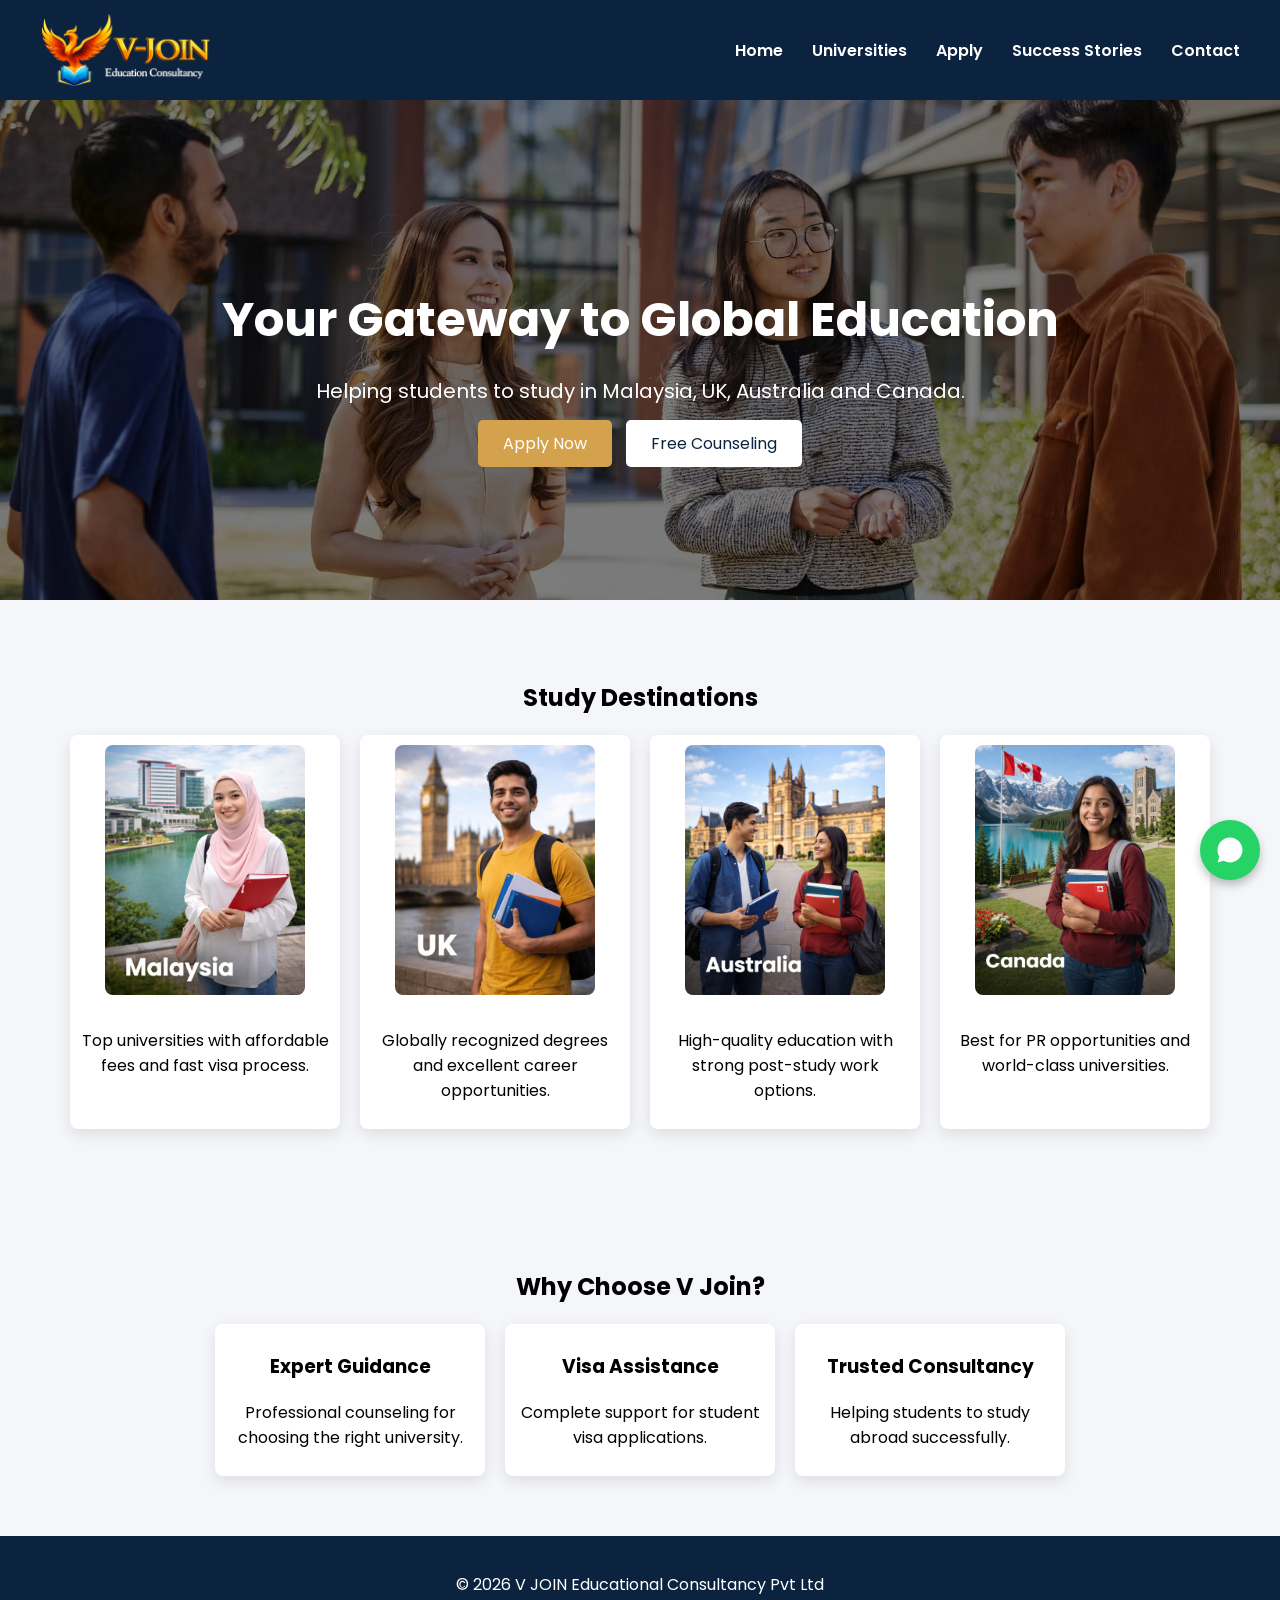
==== index.html @ 5fdd85de "Replace WhatsApp emoji with SVG icon, redesign success stories, add feedback form - Swap emoji Whats" ====
<!DOCTYPE html>
<html lang="en">

<head>

<meta charset="UTF-8">
<meta name="viewport" content="width=device-width, initial-scale=1">

<title>V JOIN Educational Consultancy | Study Abroad Kerala</title>

<meta name="description" content="V JOIN Educational Consultancy helps students study abroad in Malaysia, UK, Australia and Canada.">

<meta name="keywords" content="study abroad kerala, malaysia student visa, UK study consultancy">

<meta property="og:title" content="V JOIN Educational Consultancy | Study Abroad Kerala">
<meta property="og:description" content="V JOIN Educational Consultancy helps students study abroad in Malaysia, UK, Australia and Canada.">
<meta property="og:type" content="website">
<meta property="og:image" content="images/logo.png">

<link rel="stylesheet" href="style.css">
<link rel="icon" href="images/favicon.png" sizes="32x32">
<link rel="icon" href="images/favicon.png" sizes="16x16">
<link rel="apple-touch-icon" href="images/favicon.png">
<link href="https://fonts.googleapis.com/css2?family=Poppins:wght@300;500;700&display=swap" rel="stylesheet">
</head>

<body>

<header>

<!-- Logo Section -->
<nav class="navbar">

<div class="nav-container">

<img src="images/logo.png" class="logo" alt="V JOIN Educational Consultancy logo">

<div class="nav-links">
<a href="index.html">Home</a>
<a href="universities.html">Universities</a>
<a href="apply.html">Apply</a>
<a href="success.html">Success Stories</a>
<a href="contact.html">Contact</a>

</div>

</div>

</nav>
</header>
<section class="hero">

<div class="hero-content">

<h2>Your Gateway to Global Education</h2>

<p>Helping students to study in Malaysia, UK, Australia and Canada.</p>

<a class="hero-btn" href="apply.html">Apply Now</a>

<a class="hero-btn2" href="contact.html">Free Counseling</a>

</div>

</section>
<section class="section">

<h2>Study Destinations</h2>

<div class="cards">

<a class="card" href="universities.html">
<img src="images/malaysia.png" class="country-img" alt="Malaysia">

<p>Top universities with affordable fees and fast visa process.</p>
</a>

<a class="card" href="universities.html">
<img src="images/uk.png" class="country-img" alt="United Kingdom">

<p>Globally recognized degrees and excellent career opportunities.</p>
</a>

<a class="card" href="universities.html">
<img src="images/australia.png" class="country-img" alt="Australia">

<p>High-quality education with strong post-study work options.</p>
</a>

<a class="card" href="universities.html">
<img src="images/canada.png" class="country-img" alt="Canada">

<p>Best for PR opportunities and world-class universities.</p>
</a>

</div>

</section>
<section class="section">

<h2>Why Choose V Join?</h2>

<div class="cards">

<div class="card">
<h3>Expert Guidance</h3>
<p>Professional counseling for choosing the right university.</p>
</div>

<div class="card">
<h3>Visa Assistance</h3>
<p>Complete support for student visa applications.</p>
</div>

<div class="card">
<h3>Trusted Consultancy</h3>
<p>Helping students to study abroad successfully.</p>
</div>

</div>

</section>
<a class="whatsapp"
href="https://wa.me/917994685101?text=Hello%20I%20would%20like%20to%20study%20abroad"
target="_blank" rel="noopener" aria-label="Chat with us on WhatsApp">
<svg viewBox="0 0 24 24" aria-hidden="true"><path d="M12.031 6.172c-3.181 0-5.767 2.586-5.768 5.766-.001 1.298.38 2.27 1.019 3.287l-.582 2.128 2.182-.573c.978.58 1.911.928 3.145.929 3.178 0 5.767-2.587 5.768-5.766.001-3.187-2.575-5.77-5.764-5.771zm3.392 8.244c-.144.405-.837.774-1.17.824-.299.045-.677.063-1.092-.069-.252-.08-.575-.187-.988-.365-1.739-.751-2.874-2.502-2.961-2.617-.087-.116-.708-.94-.708-1.793s.448-1.273.607-1.446c.159-.173.346-.217.462-.217l.332.006c.106.005.249-.04.39.298.144.347.491 1.2.534 1.287.043.087.072.188.014.304-.058.116-.087.188-.173.289l-.26.304c-.087.086-.177.18-.076.354.101.174.449.741.964 1.201.663.591 1.221.774 1.394.86s.274.072.376-.043c.101-.116.433-.506.549-.68.116-.173.231-.145.39-.087s1.011.477 1.184.564.289.13.332.202c.045.072.045.419-.1.824zM12 2C6.477 2 2 6.477 2 12c0 1.892.525 3.663 1.437 5.174L2.062 22l4.943-1.372A9.958 9.958 0 0012 22c5.523 0 10-4.477 10-10S17.523 2 12 2z"/></svg>
</a>
<footer>
<p>© 2026 V JOIN Educational Consultancy Pvt Ltd</p>
</footer>

</body>
</html>
---- style.css ----
body{
font-family:'Poppins', sans-serif;
margin:0;
background:#f4f6f9;
}

/* NAVBAR */

.navbar{
background:#0c2340;
padding:10px 40px;
box-shadow:0 2px 10px rgba(0,0,0,0.15);
}

.nav-container{
display:flex;
align-items:center;
justify-content:space-between;
max-width:1200px;
margin:auto;
}

/* LOGO */

.logo{
height:80px;
width:auto;
}

/* NAV LINKS */

.nav-links a{
color:white;
margin-left:25px;
text-decoration:none;
font-weight:600;
font-size:16px;
transition:0.3s;
}

.nav-links a:hover{
color:#d4a24c;
}

/* HERO SECTION */

.hero{
height:500px;
background:url("images/hero.avif");
background-size:cover;
background-position:center;
display:flex;
align-items:center;
justify-content:center;
text-align:center;
color:white;
position:relative;
}

.hero::after{
content:"";
position:absolute;
top:0;
left:0;
width:100%;
height:100%;
background:rgba(0,0,0,0.5);
}

.hero-content{
position:relative;
z-index:2;
}

.hero h2{
font-size:48px;
margin-bottom:15px;
}

.hero p{
font-size:20px;
margin-bottom:25px;
}

/* HERO BUTTONS */

.hero-btn{
background:#d4a24c;
padding:12px 25px;
color:white;
text-decoration:none;
border-radius:5px;
margin-right:10px;
}

.hero-btn2{
background:white;
color:#0c2340;
padding:12px 25px;
text-decoration:none;
border-radius:5px;
}

/* CONTENT SECTION */

.section{
padding:60px 30px;
text-align:center;
}

/* CARDS */

.cards{
display:flex;
flex-wrap:wrap;
justify-content:center;
gap:20px;
}

.card{
display:block;
background:white;
padding:10px;
width:250px;
border-radius:8px;
box-shadow:0 5px 15px rgba(0,0,0,0.1);
cursor:pointer;
transition:0.3s;
color:inherit;
text-decoration:none;
}

.card:hover{
transform:scale(1.05);
}
/* FORMS */

form input,
form select,
form textarea{
width:100%;
padding:10px;
margin:10px 0;
border:1px solid #ccc;
border-radius:5px;
}

button{
background:#d4a24c;
color:white;
border:none;
padding:12px;
border-radius:5px;
cursor:pointer;
}

/* FOOTER */

footer{
background:#0c2340;
color:white;
text-align:center;
padding:20px;
}

/* WHATSAPP BUTTON */

.whatsapp{
position:fixed;
bottom:20px;
right:20px;
width:60px;
height:60px;
background:#25D366;
display:flex;
align-items:center;
justify-content:center;
border-radius:50%;
text-decoration:none;
box-shadow:0 5px 10px rgba(0,0,0,0.25);
transition:0.3s;
z-index:10;
}

.whatsapp svg{
width:30px;
height:30px;
fill:white;
}

.whatsapp:hover{
background:#1ebe5d;
transform:scale(1.08);
}
.country-img{
width:80%;
height:250px;
object-fit:cover;
border-radius:8px;
margin-bottom:10px;
}
.country-title{
margin-top:50px;
margin-bottom:20px;
color:#0c2340;
font-size:28px;
border-left:5px solid #d4a24c;
padding-left:10px;
}

/* TESTIMONIALS */

.testimonial{
background:white;
padding:25px;
border-radius:10px;
box-shadow:0 5px 15px rgba(0,0,0,0.1);
width:280px;
text-align:left;
transition:0.3s;
}

.testimonial:hover{
transform:scale(1.03);
}

.testimonial-avatar{
width:55px;
height:55px;
border-radius:50%;
background:#0c2340;
color:white;
display:flex;
align-items:center;
justify-content:center;
font-weight:700;
font-size:20px;
margin-bottom:15px;
}

.testimonial h3{
margin:0 0 8px;
color:#0c2340;
}

.testimonial-badge{
display:inline-block;
background:#fdf1de;
color:#a97a2f;
font-size:13px;
font-weight:600;
padding:4px 10px;
border-radius:20px;
margin-bottom:14px;
}

.testimonial p{
font-style:italic;
color:#444;
line-height:1.5;
margin:0;
}

/* RESPONSIVE */

@media (max-width: 768px){

.nav-container{
flex-direction:column;
gap:10px;
}

.nav-links{
display:flex;
flex-wrap:wrap;
justify-content:center;
}

.nav-links a{
margin:5px 10px;
}

.hero{
height:400px;
}

.hero h2{
font-size:32px;
}

.hero p{
font-size:16px;
}

.card{
width:90%;
max-width:320px;
}

}
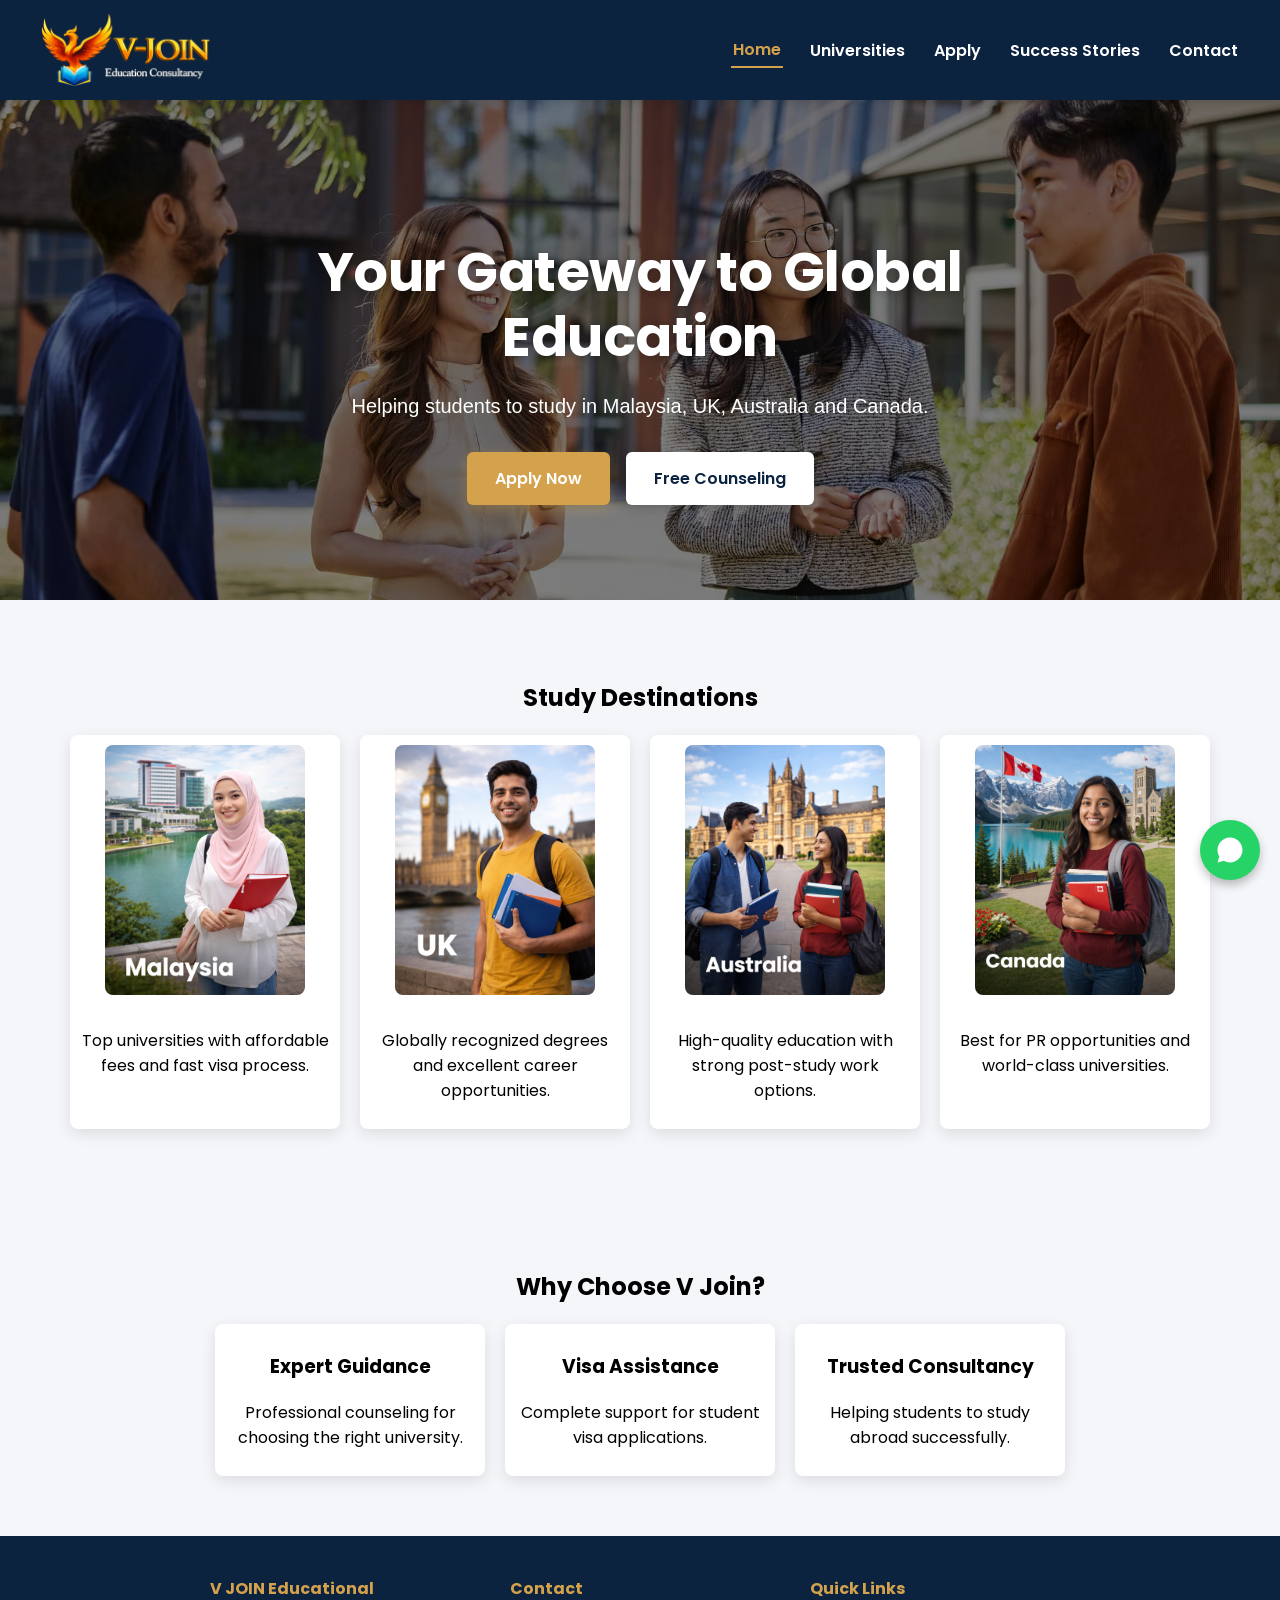
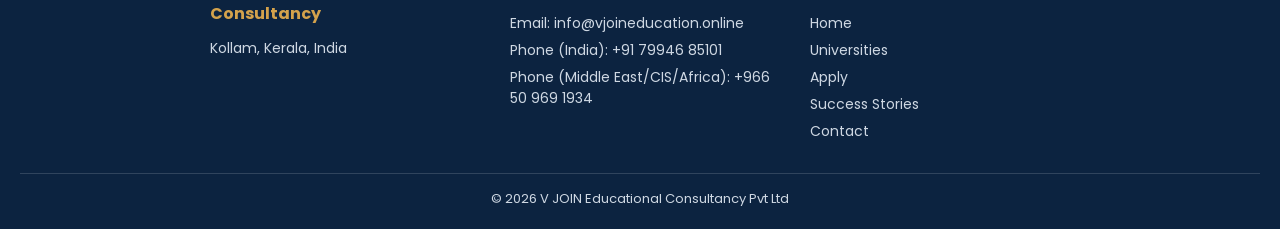
==== commit 76379b0b: "Improve navbar and footer; fix missing mobile viewport tag on 4 pages Navbar: - Sticky positioning, " ====
--- a/index.html
+++ b/index.html
@@ -22,6 +22,7 @@
 <link rel="icon" href="images/favicon.png" sizes="16x16">
 <link rel="apple-touch-icon" href="images/favicon.png">
 <link href="https://fonts.googleapis.com/css2?family=Poppins:wght@300;500;700&display=swap" rel="stylesheet">
+<script src="nav.js" defer></script>
 </head>
 
 <body>
@@ -29,14 +30,18 @@
 <header>
 
 <!-- Logo Section -->
-<nav class="navbar">
+<nav class="navbar" aria-label="Primary navigation">
 
 <div class="nav-container">
 
 <img src="images/logo.png" class="logo" alt="V JOIN Educational Consultancy logo">
 
-<div class="nav-links">
-<a href="index.html">Home</a>
+<button class="nav-toggle" aria-label="Toggle navigation menu" aria-expanded="false" aria-controls="navLinks">
+<span></span><span></span><span></span>
+</button>
+
+<div class="nav-links" id="navLinks">
+<a href="index.html" class="active" aria-current="page">Home</a>
 <a href="universities.html">Universities</a>
 <a href="apply.html">Apply</a>
 <a href="success.html">Success Stories</a>
@@ -69,25 +74,25 @@
 
 <div class="cards">
 
-<a class="card" href="universities.html">
+<a class="card" href="universities.html?country=malaysia">
 <img src="images/malaysia.png" class="country-img" alt="Malaysia">
 
 <p>Top universities with affordable fees and fast visa process.</p>
 </a>
 
-<a class="card" href="universities.html">
+<a class="card" href="universities.html?country=uk">
 <img src="images/uk.png" class="country-img" alt="United Kingdom">
 
 <p>Globally recognized degrees and excellent career opportunities.</p>
 </a>
 
-<a class="card" href="universities.html">
+<a class="card" href="universities.html?country=australia">
 <img src="images/australia.png" class="country-img" alt="Australia">
 
 <p>High-quality education with strong post-study work options.</p>
 </a>
 
-<a class="card" href="universities.html">
+<a class="card" href="universities.html?country=canada">
 <img src="images/canada.png" class="country-img" alt="Canada">
 
 <p>Best for PR opportunities and world-class universities.</p>
@@ -126,7 +131,50 @@
 <svg viewBox="0 0 24 24" aria-hidden="true"><path d="M12.031 6.172c-3.181 0-5.767 2.586-5.768 5.766-.001 1.298.38 2.27 1.019 3.287l-.582 2.128 2.182-.573c.978.58 1.911.928 3.145.929 3.178 0 5.767-2.587 5.768-5.766.001-3.187-2.575-5.77-5.764-5.771zm3.392 8.244c-.144.405-.837.774-1.17.824-.299.045-.677.063-1.092-.069-.252-.08-.575-.187-.988-.365-1.739-.751-2.874-2.502-2.961-2.617-.087-.116-.708-.94-.708-1.793s.448-1.273.607-1.446c.159-.173.346-.217.462-.217l.332.006c.106.005.249-.04.39.298.144.347.491 1.2.534 1.287.043.087.072.188.014.304-.058.116-.087.188-.173.289l-.26.304c-.087.086-.177.18-.076.354.101.174.449.741.964 1.201.663.591 1.221.774 1.394.86s.274.072.376-.043c.101-.116.433-.506.549-.68.116-.173.231-.145.39-.087s1.011.477 1.184.564.289.13.332.202c.045.072.045.419-.1.824zM12 2C6.477 2 2 6.477 2 12c0 1.892.525 3.663 1.437 5.174L2.062 22l4.943-1.372A9.958 9.958 0 0012 22c5.523 0 10-4.477 10-10S17.523 2 12 2z"/></svg>
 </a>
 <footer>
-<p>© 2026 V JOIN Educational Consultancy Pvt Ltd</p>
+
+<div class="footer-content">
+
+<div class="footer-col">
+<h3>V JOIN Educational Consultancy</h3>
+<p>Kollam, Kerala, India</p>
+</div>
+
+<div class="footer-col">
+<h3>Contact</h3>
+<p>Email: info@vjoineducation.online</p>
+<p>Phone (India): +91 79946 85101</p>
+<p>Phone (Middle East/CIS/Africa): +966 50 969 1934</p>
+</div>
+
+<div class="footer-col">
+<h3>Quick Links</h3>
+<a href="index.html">Home</a>
+<a href="universities.html">Universities</a>
+<a href="apply.html">Apply</a>
+<a href="success.html">Success Stories</a>
+<a href="contact.html">Contact</a>
+</div>
+
+</div>
+
+<p class="footer-bottom">© 2026 V JOIN Educational Consultancy Pvt Ltd</p>
+
+<script type="application/ld+json">
+{
+"@context": "https://schema.org",
+"@type": "LocalBusiness",
+"name": "V JOIN Educational Consultancy",
+"email": "info@vjoineducation.online",
+"telephone": "+91-79946-85101",
+"address": {
+"@type": "PostalAddress",
+"addressLocality": "Kollam",
+"addressRegion": "Kerala",
+"addressCountry": "IN"
+}
+}
+</script>
+
 </footer>
 
 </body>
--- a/style.css
+++ b/style.css
@@ -10,6 +10,9 @@
 background:#0c2340;
 padding:10px 40px;
 box-shadow:0 2px 10px rgba(0,0,0,0.15);
+position:sticky;
+top:0;
+z-index:100;
 }
 
 .nav-container{
@@ -27,7 +30,49 @@
 width:auto;
 }
 
+/* NAV TOGGLE (mobile hamburger) */
+
+.nav-toggle{
+display:none;
+flex-direction:column;
+justify-content:center;
+align-items:center;
+gap:5px;
+width:36px;
+height:36px;
+background:none;
+border:none;
+cursor:pointer;
+padding:0;
+}
+
+.nav-toggle span{
+display:block;
+width:26px;
+height:3px;
+background:white;
+border-radius:2px;
+transition:0.3s;
+}
+
+.nav-toggle[aria-expanded="true"] span:nth-child(1){
+transform:translateY(8px) rotate(45deg);
+}
+
+.nav-toggle[aria-expanded="true"] span:nth-child(2){
+opacity:0;
+}
+
+.nav-toggle[aria-expanded="true"] span:nth-child(3){
+transform:translateY(-8px) rotate(-45deg);
+}
+
 /* NAV LINKS */
+
+.nav-links{
+display:flex;
+align-items:center;
+}
 
 .nav-links a{
 color:white;
@@ -36,16 +81,28 @@
 font-weight:600;
 font-size:16px;
 transition:0.3s;
+padding:4px 2px;
 }
 
 .nav-links a:hover{
 color:#d4a24c;
 }
 
+.nav-links a:focus-visible{
+outline:2px solid #d4a24c;
+outline-offset:4px;
+border-radius:3px;
+}
+
+.nav-links a.active{
+color:#d4a24c;
+border-bottom:2px solid #d4a24c;
+}
+
 /* HERO SECTION */
 
 .hero{
-height:500px;
+min-height:500px;
 background:url("images/hero.avif");
 background-size:cover;
 background-position:center;
@@ -55,6 +112,8 @@
 text-align:center;
 color:white;
 position:relative;
+padding:40px 20px;
+box-sizing:border-box;
 }
 
 .hero::after{
@@ -70,35 +129,102 @@
 .hero-content{
 position:relative;
 z-index:2;
+max-width:700px;
+padding:0 10px;
 }
 
 .hero h2{
 font-size:48px;
-margin-bottom:15px;
+font-weight:700;
+line-height:1.2;
+letter-spacing:-0.5px;
+margin-bottom:18px;
+text-shadow:0 2px 12px rgba(0,0,0,0.3);
+opacity:0;
+animation:heroFadeUp 0.7s ease-out forwards;
 }
 
 .hero p{
 font-size:20px;
-margin-bottom:25px;
+font-weight:300;
+line-height:1.6;
+margin-bottom:30px;
+opacity:0;
+animation:heroFadeUp 0.7s ease-out 0.15s forwards;
+}
+
+@media (min-width:1200px){
+.hero h2{
+font-size:54px;
+}
 }
 
 /* HERO BUTTONS */
+
+.hero-btn,
+.hero-btn2{
+display:inline-flex;
+align-items:center;
+justify-content:center;
+font-size:16px;
+font-weight:600;
+padding:14px 28px;
+border-radius:6px;
+text-decoration:none;
+transition:transform 0.25s ease, box-shadow 0.25s ease, background 0.25s ease;
+opacity:0;
+animation:heroFadeUp 0.7s ease-out 0.3s forwards;
+}
 
 .hero-btn{
 background:#d4a24c;
-padding:12px 25px;
 color:white;
-text-decoration:none;
-border-radius:5px;
-margin-right:10px;
+margin-right:12px;
+box-shadow:0 4px 14px rgba(212,162,76,0.35);
+}
+
+.hero-btn:hover{
+background:#c28f36;
+transform:translateY(-3px);
+box-shadow:0 8px 20px rgba(212,162,76,0.45);
 }
 
 .hero-btn2{
 background:white;
 color:#0c2340;
-padding:12px 25px;
-text-decoration:none;
-border-radius:5px;
+box-shadow:0 4px 14px rgba(0,0,0,0.15);
+}
+
+.hero-btn2:hover{
+transform:translateY(-3px);
+box-shadow:0 8px 20px rgba(0,0,0,0.2);
+}
+
+.hero-btn:focus-visible,
+.hero-btn2:focus-visible{
+outline:3px solid #d4a24c;
+outline-offset:3px;
+}
+
+@keyframes heroFadeUp{
+from{
+opacity:0;
+transform:translateY(16px);
+}
+to{
+opacity:1;
+transform:translateY(0);
+}
+}
+
+@media (prefers-reduced-motion: reduce){
+.hero h2,
+.hero p,
+.hero-btn,
+.hero-btn2{
+animation:none;
+opacity:1;
+}
 }
 
 /* CONTENT SECTION */
@@ -159,8 +285,60 @@
 footer{
 background:#0c2340;
 color:white;
+padding:40px 20px 20px;
+}
+
+.footer-content{
+display:flex;
+flex-wrap:wrap;
+justify-content:center;
+gap:40px;
+max-width:1000px;
+margin:0 auto 25px;
+text-align:left;
+}
+
+.footer-col{
+flex:1 1 200px;
+min-width:180px;
+max-width:260px;
+}
+
+.footer-col h3{
+color:#d4a24c;
+font-size:16px;
+margin:0 0 12px;
+}
+
+.footer-col p,
+.footer-col a{
+display:block;
+color:#cfd8e3;
+font-size:14px;
+text-decoration:none;
+margin:6px 0;
+transition:0.3s;
+}
+
+.footer-col a:hover{
+color:#d4a24c;
+}
+
+.footer-bottom{
 text-align:center;
-padding:20px;
+font-size:13px;
+color:#cfd8e3;
+border-top:1px solid rgba(255,255,255,0.15);
+padding-top:15px;
+margin:0;
+}
+
+@media (max-width:480px){
+
+.footer-content{
+text-align:center;
+}
+
 }
 
 /* WHATSAPP BUTTON */
@@ -266,30 +444,58 @@
 @media (max-width: 768px){
 
 .nav-container{
+flex-wrap:wrap;
+}
+
+.nav-toggle{
+display:flex;
+}
+
+.nav-links{
+display:none;
+flex-basis:100%;
 flex-direction:column;
-gap:10px;
-}
-
-.nav-links{
-display:flex;
-flex-wrap:wrap;
-justify-content:center;
+align-items:center;
+gap:4px;
+padding-top:15px;
+}
+
+.nav-links.nav-open{
+display:flex;
 }
 
 .nav-links a{
-margin:5px 10px;
+margin-left:0;
+padding:10px 0;
+width:100%;
+text-align:center;
+}
+
+.nav-links a.active{
+border-bottom:none;
+background:rgba(212,162,76,0.15);
+border-radius:4px;
 }
 
 .hero{
-height:400px;
+min-height:400px;
+padding:30px 16px;
 }
 
 .hero h2{
 font-size:32px;
+letter-spacing:-0.3px;
 }
 
 .hero p{
 font-size:16px;
+margin-bottom:24px;
+}
+
+.hero-btn,
+.hero-btn2{
+padding:12px 22px;
+font-size:15px;
 }
 
 .card{
@@ -297,4 +503,32 @@
 max-width:320px;
 }
 
+.testimonial{
+width:90%;
+max-width:320px;
+}
+
+.section{
+padding:40px 20px;
+}
+
+}
+
+@media (max-width:420px){
+
+.hero-content{
+padding:0 8px;
+}
+
+.hero-btn,
+.hero-btn2{
+display:block;
+width:100%;
+margin:0 0 12px 0;
+}
+
+.hero-btn2{
+margin-bottom:0;
+}
+
 }
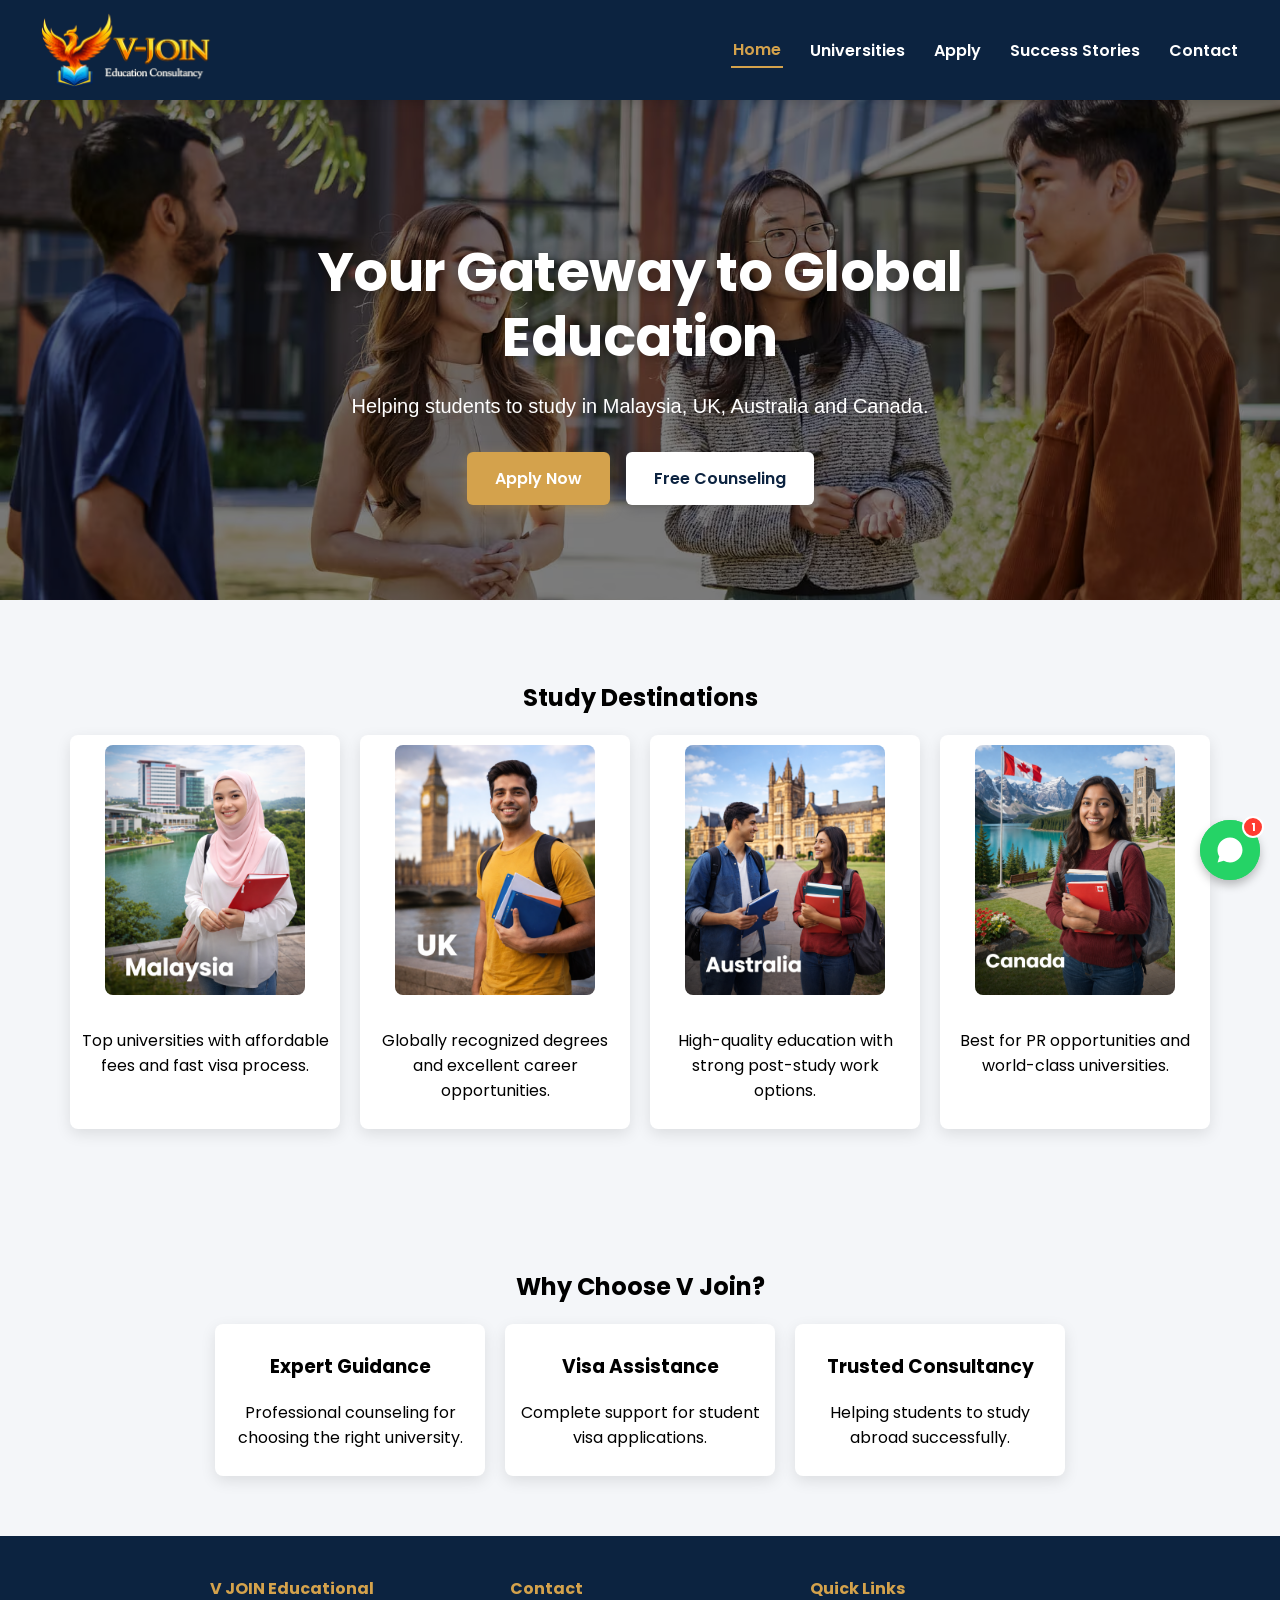
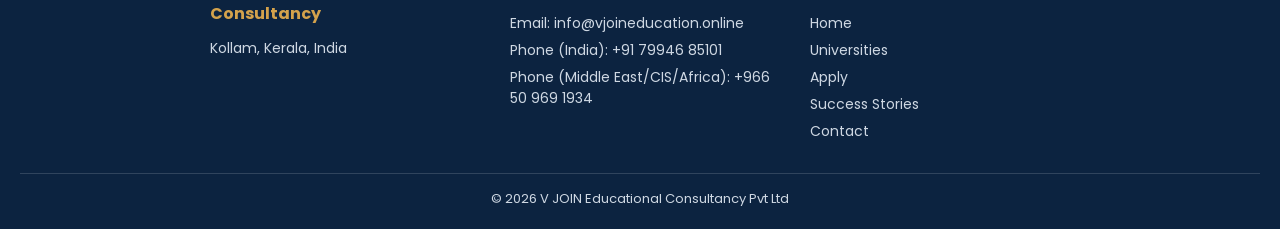
==== commit 95bfd012: "Add curiosity-inducing WhatsApp lead-qualifier widget site-wide - Replace the old plain WhatsApp but" ====
--- a/index.html
+++ b/index.html
@@ -125,11 +125,6 @@
 </div>
 
 </section>
-<a class="whatsapp"
-href="https://wa.me/917994685101?text=Hello%20I%20would%20like%20to%20study%20abroad"
-target="_blank" rel="noopener" aria-label="Chat with us on WhatsApp">
-<svg viewBox="0 0 24 24" aria-hidden="true"><path d="M12.031 6.172c-3.181 0-5.767 2.586-5.768 5.766-.001 1.298.38 2.27 1.019 3.287l-.582 2.128 2.182-.573c.978.58 1.911.928 3.145.929 3.178 0 5.767-2.587 5.768-5.766.001-3.187-2.575-5.77-5.764-5.771zm3.392 8.244c-.144.405-.837.774-1.17.824-.299.045-.677.063-1.092-.069-.252-.08-.575-.187-.988-.365-1.739-.751-2.874-2.502-2.961-2.617-.087-.116-.708-.94-.708-1.793s.448-1.273.607-1.446c.159-.173.346-.217.462-.217l.332.006c.106.005.249-.04.39.298.144.347.491 1.2.534 1.287.043.087.072.188.014.304-.058.116-.087.188-.173.289l-.26.304c-.087.086-.177.18-.076.354.101.174.449.741.964 1.201.663.591 1.221.774 1.394.86s.274.072.376-.043c.101-.116.433-.506.549-.68.116-.173.231-.145.39-.087s1.011.477 1.184.564.289.13.332.202c.045.072.045.419-.1.824zM12 2C6.477 2 2 6.477 2 12c0 1.892.525 3.663 1.437 5.174L2.062 22l4.943-1.372A9.958 9.958 0 0012 22c5.523 0 10-4.477 10-10S17.523 2 12 2z"/></svg>
-</a>
 <footer>
 
 <div class="footer-content">
@@ -177,5 +172,198 @@
 
 </footer>
 
+<!-- WhatsApp Lead Qualifier Widget -->
+<div class="wa-widget" id="waWidget">
+
+<div class="wa-teaser" id="waTeaser">👋 Studying in Malaysia? Ask us anything</div>
+
+<a class="wa-bubble" id="waBubble"
+href="https://wa.me/917994685101?text=Hello%20I%20would%20like%20to%20study%20abroad"
+target="_blank" rel="noopener" aria-label="Chat with us on WhatsApp">
+<span class="wa-pulse-ring" aria-hidden="true"></span>
+<svg viewBox="0 0 24 24" aria-hidden="true"><path d="M12.031 6.172c-3.181 0-5.767 2.586-5.768 5.766-.001 1.298.38 2.27 1.019 3.287l-.582 2.128 2.182-.573c.978.58 1.911.928 3.145.929 3.178 0 5.767-2.587 5.768-5.766.001-3.187-2.575-5.77-5.764-5.771zm3.392 8.244c-.144.405-.837.774-1.17.824-.299.045-.677.063-1.092-.069-.252-.08-.575-.187-.988-.365-1.739-.751-2.874-2.502-2.961-2.617-.087-.116-.708-.94-.708-1.793s.448-1.273.607-1.446c.159-.173.346-.217.462-.217l.332.006c.106.005.249-.04.39.298.144.347.491 1.2.534 1.287.043.087.072.188.014.304-.058.116-.087.188-.173.289l-.26.304c-.087.086-.177.18-.076.354.101.174.449.741.964 1.201.663.591 1.221.774 1.394.86s.274.072.376-.043c.101-.116.433-.506.549-.68.116-.173.231-.145.39-.087s1.011.477 1.184.564.289.13.332.202c.045.072.045.419-.1.824zM12 2C6.477 2 2 6.477 2 12c0 1.892.525 3.663 1.437 5.174L2.062 22l4.943-1.372A9.958 9.958 0 0012 22c5.523 0 10-4.477 10-10S17.523 2 12 2z"/></svg>
+<span class="wa-badge" aria-hidden="true">1</span>
+</a>
+
+</div>
+
+<style>
+.wa-widget{
+position:fixed;
+bottom:20px;
+right:20px;
+z-index:999;
+font-family:'Poppins', sans-serif;
+}
+
+.wa-bubble{
+position:relative;
+display:flex;
+align-items:center;
+justify-content:center;
+width:60px;
+height:60px;
+background:#25D366;
+border-radius:50%;
+text-decoration:none;
+box-shadow:0 5px 10px rgba(0,0,0,0.25);
+transition:transform 0.3s ease, background 0.3s ease;
+z-index:1;
+}
+
+.wa-bubble:hover{
+background:#1ebe5d;
+transform:scale(1.08);
+}
+
+.wa-bubble svg{
+width:30px;
+height:30px;
+fill:white;
+position:relative;
+z-index:2;
+}
+
+.wa-pulse-ring{
+position:absolute;
+inset:0;
+border-radius:50%;
+background:#25D366;
+z-index:0;
+animation:waPulse 2.5s ease-out infinite;
+pointer-events:none;
+}
+
+@keyframes waPulse{
+0%{ transform:scale(1); opacity:0.55; }
+70%, 100%{ transform:scale(1.7); opacity:0; }
+}
+
+.wa-badge{
+position:absolute;
+top:-4px;
+right:-4px;
+width:18px;
+height:18px;
+background:#ff3b30;
+color:white;
+font-size:11px;
+font-weight:700;
+border-radius:50%;
+display:flex;
+align-items:center;
+justify-content:center;
+border:2px solid white;
+z-index:3;
+}
+
+.wa-teaser{
+position:absolute;
+bottom:75px;
+right:0;
+max-width:220px;
+background:white;
+color:#0c2340;
+padding:10px 14px;
+border-radius:10px;
+font-size:14px;
+font-weight:500;
+line-height:1.4;
+box-shadow:0 4px 14px rgba(0,0,0,0.2);
+opacity:0;
+transform:translateY(8px);
+pointer-events:none;
+transition:opacity 0.4s ease, transform 0.4s ease;
+}
+
+.wa-teaser::after{
+content:"";
+position:absolute;
+bottom:-6px;
+right:20px;
+width:12px;
+height:12px;
+background:white;
+transform:rotate(45deg);
+}
+
+.wa-teaser.wa-teaser-visible{
+opacity:1;
+transform:translateY(0);
+pointer-events:auto;
+}
+
+@media (prefers-reduced-motion: reduce){
+.wa-pulse-ring{
+animation:none;
+opacity:0;
+}
+}
+
+@media (max-width:420px){
+.wa-teaser{
+max-width:180px;
+font-size:13px;
+}
+}
+</style>
+
+<script>
+(function(){
+"use strict";
+
+var OPENED_KEY = "vjoinWaWidgetOpened";
+var TEASER_DELAY = 4000;
+var TEASER_VISIBLE = 6000;
+var TEASER_REPEAT = 25000;
+
+function hasOpened(){
+try{
+return sessionStorage.getItem(OPENED_KEY) === "1";
+}catch(e){
+return false;
+}
+}
+
+function markOpened(){
+try{
+sessionStorage.setItem(OPENED_KEY, "1");
+}catch(e){}
+}
+
+document.addEventListener("DOMContentLoaded", function(){
+var bubble = document.getElementById("waBubble");
+var teaser = document.getElementById("waTeaser");
+if(!bubble || !teaser) return;
+
+var teaserTimer = null;
+
+function showTeaser(){
+if(hasOpened()) return;
+teaser.classList.add("wa-teaser-visible");
+teaserTimer = setTimeout(hideTeaser, TEASER_VISIBLE);
+}
+
+function hideTeaser(){
+teaser.classList.remove("wa-teaser-visible");
+if(!hasOpened()){
+teaserTimer = setTimeout(showTeaser, TEASER_REPEAT);
+}
+}
+
+bubble.addEventListener("click", function(){
+markOpened();
+clearTimeout(teaserTimer);
+teaser.classList.remove("wa-teaser-visible");
+});
+
+if(!hasOpened()){
+teaserTimer = setTimeout(showTeaser, TEASER_DELAY);
+}
+});
+})();
+</script>
+<!-- End WhatsApp Lead Qualifier Widget -->
+
 </body>
 </html>
--- a/style.css
+++ b/style.css
@@ -341,35 +341,6 @@
 
 }
 
-/* WHATSAPP BUTTON */
-
-.whatsapp{
-position:fixed;
-bottom:20px;
-right:20px;
-width:60px;
-height:60px;
-background:#25D366;
-display:flex;
-align-items:center;
-justify-content:center;
-border-radius:50%;
-text-decoration:none;
-box-shadow:0 5px 10px rgba(0,0,0,0.25);
-transition:0.3s;
-z-index:10;
-}
-
-.whatsapp svg{
-width:30px;
-height:30px;
-fill:white;
-}
-
-.whatsapp:hover{
-background:#1ebe5d;
-transform:scale(1.08);
-}
 .country-img{
 width:80%;
 height:250px;
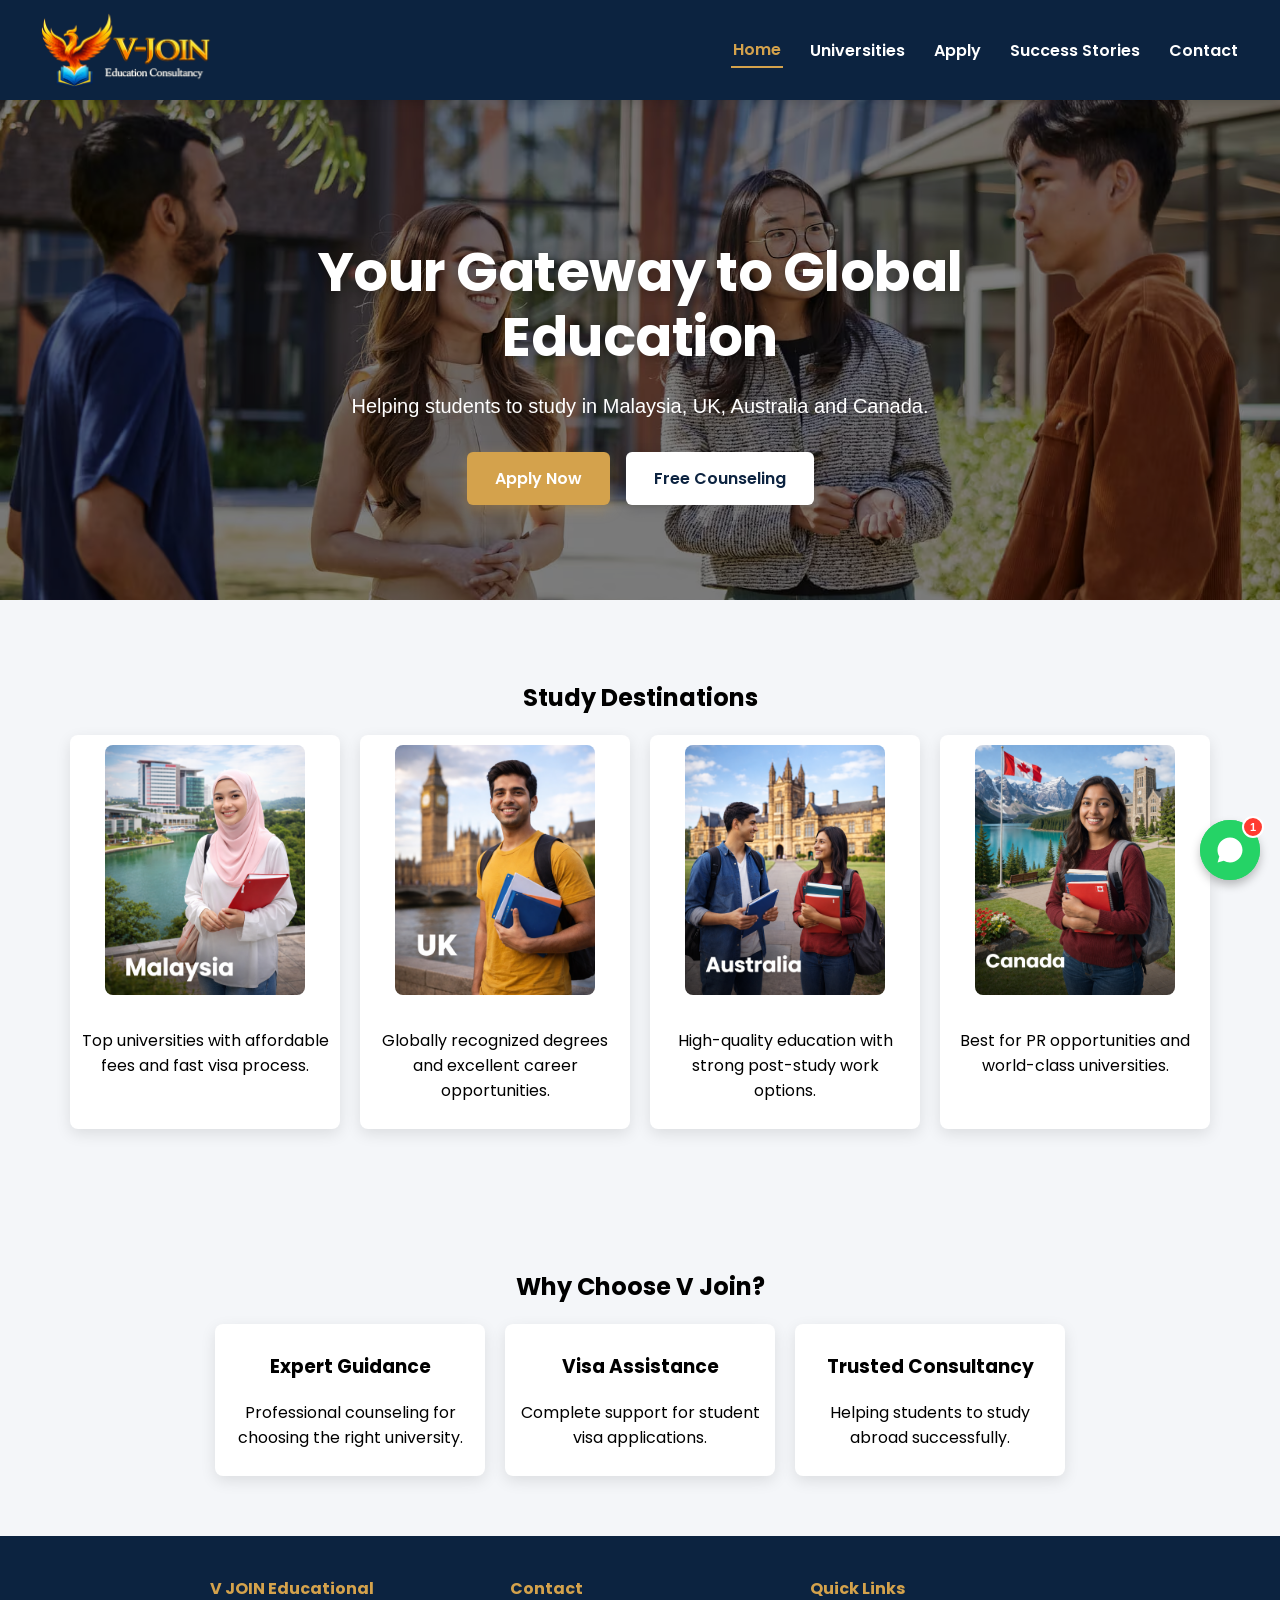
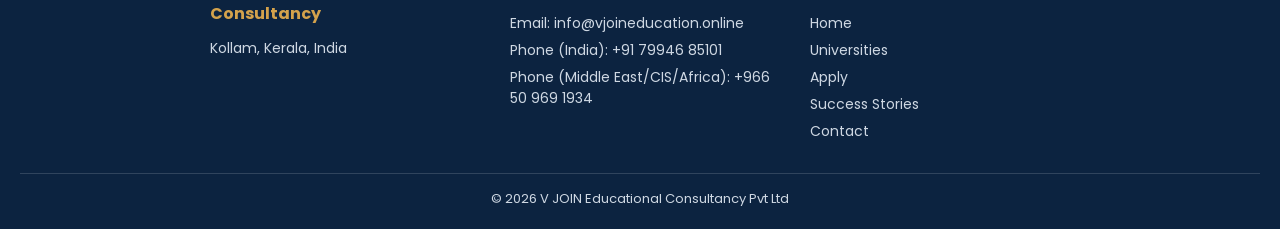
==== commit 15e279e7: "Turn WhatsApp widget into a conversational lead-qualifier chat Previously the bubble linked straight" ====
--- a/index.html
+++ b/index.html
@@ -177,13 +177,19 @@
 
 <div class="wa-teaser" id="waTeaser">👋 Studying in Malaysia? Ask us anything</div>
 
-<a class="wa-bubble" id="waBubble"
-href="https://wa.me/917994685101?text=Hello%20I%20would%20like%20to%20study%20abroad"
-target="_blank" rel="noopener" aria-label="Chat with us on WhatsApp">
+<div class="wa-chat-panel" id="waChatPanel" role="dialog" aria-label="Chat with V JOIN Educational Consultancy" aria-hidden="true">
+<div class="wa-chat-header">
+<span>V JOIN Assistant</span>
+<button type="button" class="wa-chat-close" id="waChatClose" aria-label="Close chat">&times;</button>
+</div>
+<div class="wa-chat-body" id="waChatBody"></div>
+</div>
+
+<button type="button" class="wa-bubble" id="waBubble" aria-label="Chat with us on WhatsApp" aria-expanded="false" aria-controls="waChatPanel">
 <span class="wa-pulse-ring" aria-hidden="true"></span>
 <svg viewBox="0 0 24 24" aria-hidden="true"><path d="M12.031 6.172c-3.181 0-5.767 2.586-5.768 5.766-.001 1.298.38 2.27 1.019 3.287l-.582 2.128 2.182-.573c.978.58 1.911.928 3.145.929 3.178 0 5.767-2.587 5.768-5.766.001-3.187-2.575-5.77-5.764-5.771zm3.392 8.244c-.144.405-.837.774-1.17.824-.299.045-.677.063-1.092-.069-.252-.08-.575-.187-.988-.365-1.739-.751-2.874-2.502-2.961-2.617-.087-.116-.708-.94-.708-1.793s.448-1.273.607-1.446c.159-.173.346-.217.462-.217l.332.006c.106.005.249-.04.39.298.144.347.491 1.2.534 1.287.043.087.072.188.014.304-.058.116-.087.188-.173.289l-.26.304c-.087.086-.177.18-.076.354.101.174.449.741.964 1.201.663.591 1.221.774 1.394.86s.274.072.376-.043c.101-.116.433-.506.549-.68.116-.173.231-.145.39-.087s1.011.477 1.184.564.289.13.332.202c.045.072.045.419-.1.824zM12 2C6.477 2 2 6.477 2 12c0 1.892.525 3.663 1.437 5.174L2.062 22l4.943-1.372A9.958 9.958 0 0012 22c5.523 0 10-4.477 10-10S17.523 2 12 2z"/></svg>
 <span class="wa-badge" aria-hidden="true">1</span>
-</a>
+</button>
 
 </div>
 
@@ -204,11 +210,14 @@
 width:60px;
 height:60px;
 background:#25D366;
+border:none;
 border-radius:50%;
-text-decoration:none;
+cursor:pointer;
+appearance:none;
 box-shadow:0 5px 10px rgba(0,0,0,0.25);
 transition:transform 0.3s ease, background 0.3s ease;
 z-index:1;
+padding:0;
 }
 
 .wa-bubble:hover{
@@ -222,6 +231,7 @@
 fill:white;
 position:relative;
 z-index:2;
+pointer-events:none;
 }
 
 .wa-pulse-ring{
@@ -232,6 +242,11 @@
 z-index:0;
 animation:waPulse 2.5s ease-out infinite;
 pointer-events:none;
+}
+
+.wa-bubble.wa-engaged .wa-pulse-ring{
+animation:none;
+opacity:0;
 }
 
 @keyframes waPulse{
@@ -255,6 +270,11 @@
 justify-content:center;
 border:2px solid white;
 z-index:3;
+pointer-events:none;
+}
+
+.wa-bubble.wa-engaged .wa-badge{
+display:none;
 }
 
 .wa-teaser{
@@ -293,17 +313,199 @@
 pointer-events:auto;
 }
 
+.wa-chat-panel{
+position:absolute;
+bottom:75px;
+right:0;
+width:320px;
+max-width:calc(100vw - 40px);
+max-height:440px;
+background:white;
+border-radius:14px;
+box-shadow:0 10px 30px rgba(0,0,0,0.25);
+display:flex;
+flex-direction:column;
+overflow:hidden;
+opacity:0;
+transform:translateY(12px) scale(0.98);
+pointer-events:none;
+transition:opacity 0.25s ease, transform 0.25s ease;
+}
+
+.wa-chat-panel.wa-chat-open{
+opacity:1;
+transform:translateY(0) scale(1);
+pointer-events:auto;
+}
+
+.wa-chat-header{
+background:#0c2340;
+color:white;
+padding:14px 16px;
+display:flex;
+align-items:center;
+justify-content:space-between;
+font-weight:600;
+font-size:15px;
+flex-shrink:0;
+}
+
+.wa-chat-close{
+background:none;
+border:none;
+color:white;
+font-size:22px;
+line-height:1;
+cursor:pointer;
+padding:0 4px;
+}
+
+.wa-chat-body{
+padding:16px;
+overflow-y:auto;
+flex:1;
+display:flex;
+flex-direction:column;
+gap:10px;
+background:#f4f6f9;
+}
+
+.wa-msg{
+display:flex;
+}
+
+.wa-msg-bot{
+justify-content:flex-start;
+}
+
+.wa-msg-user{
+justify-content:flex-end;
+}
+
+.wa-bubble-text{
+max-width:82%;
+padding:10px 14px;
+border-radius:14px;
+font-size:14px;
+line-height:1.4;
+}
+
+.wa-msg-bot .wa-bubble-text{
+background:white;
+color:#0c2340;
+border-bottom-left-radius:4px;
+box-shadow:0 2px 6px rgba(0,0,0,0.08);
+}
+
+.wa-msg-user .wa-bubble-text{
+background:#25D366;
+color:white;
+border-bottom-right-radius:4px;
+}
+
+.wa-typing-dots{
+display:flex;
+gap:4px;
+padding:12px 14px;
+}
+
+.wa-typing-dots span{
+width:6px;
+height:6px;
+border-radius:50%;
+background:#9aa5b1;
+animation:waTypingBounce 1.2s infinite ease-in-out;
+}
+
+.wa-typing-dots span:nth-child(2){ animation-delay:0.15s; }
+.wa-typing-dots span:nth-child(3){ animation-delay:0.3s; }
+
+@keyframes waTypingBounce{
+0%, 60%, 100%{ transform:translateY(0); opacity:0.5; }
+30%{ transform:translateY(-4px); opacity:1; }
+}
+
+.wa-choices{
+display:flex;
+flex-wrap:wrap;
+gap:8px;
+margin-top:2px;
+}
+
+.wa-choice-btn{
+background:white;
+border:1.5px solid #25D366;
+color:#0c2340;
+font-size:13px;
+font-weight:600;
+padding:8px 12px;
+border-radius:20px;
+cursor:pointer;
+transition:background 0.2s ease, color 0.2s ease;
+font-family:'Poppins', sans-serif;
+}
+
+.wa-choice-btn:hover:not(:disabled){
+background:#25D366;
+color:white;
+}
+
+.wa-choice-btn:disabled{
+opacity:0.5;
+cursor:default;
+}
+
+.wa-handoff{
+display:flex;
+justify-content:center;
+margin-top:6px;
+}
+
+.wa-handoff-btn{
+background:#25D366;
+color:white;
+text-decoration:none;
+font-weight:700;
+font-size:14px;
+padding:12px 20px;
+border-radius:24px;
+box-shadow:0 4px 12px rgba(37,211,102,0.35);
+transition:transform 0.2s ease, background 0.2s ease;
+}
+
+.wa-handoff-btn:hover{
+background:#1ebe5d;
+transform:translateY(-2px);
+}
+
+.wa-bubble:focus-visible,
+.wa-choice-btn:focus-visible,
+.wa-chat-close:focus-visible,
+.wa-handoff-btn:focus-visible{
+outline:3px solid #d4a24c;
+outline-offset:2px;
+}
+
 @media (prefers-reduced-motion: reduce){
 .wa-pulse-ring{
 animation:none;
 opacity:0;
 }
+.wa-typing-dots span{
+animation:none;
+opacity:1;
+}
 }
 
 @media (max-width:420px){
 .wa-teaser{
 max-width:180px;
 font-size:13px;
+}
+.wa-chat-panel{
+width:calc(100vw - 32px);
+right:-4px;
+max-height:70vh;
 }
 }
 </style>
@@ -331,12 +533,206 @@
 }catch(e){}
 }
 
+var STEPS = [
+{
+key: "education",
+question: "Hi 👋 I'm the V JOIN assistant. To get started — what's your current education level?",
+options: ["High School / +2", "Bachelor's Degree", "Master's Degree", "Other"],
+ack: function(answer){
+var acks = {
+"High School / +2": "Got it — plenty of great foundation programs in Malaysia to bridge into a degree.",
+"Bachelor's Degree": "Nice, a Bachelor's degree opens up strong Master's options in Malaysia.",
+"Master's Degree": "A Master's already — we can look at specialized or PhD-track options too.",
+"Other": "Thanks, noted."
+};
+return acks[answer] || "Thanks, noted.";
+}
+},
+{
+key: "program",
+question: "Which field are you most interested in studying?",
+options: ["Business / Management", "Computer Science / IT", "Engineering", "Hospitality & Tourism", "Other"],
+ack: function(answer){
+var acks = {
+"Business / Management": "Malaysia's a strong hub for business programs with solid work-visa pathways after graduation.",
+"Computer Science / IT": "Good choice — Malaysian universities have really strong, affordable CS/IT programs right now.",
+"Engineering": "Malaysia has well-recognized engineering programs with international accreditation.",
+"Hospitality & Tourism": "Malaysia's hospitality programs are known for strong industry placements.",
+"Other": "Great, we'll find the right fit for that."
+};
+return acks[answer] || "Great, we'll find the right fit for that.";
+}
+},
+{
+key: "language",
+question: "Last one — which language would you prefer to chat in?",
+options: ["English", "Malayalam", "Hindi", "Arabic", "Other"],
+ack: function(answer){
+var openers = ["Perfect", "Great", "Got it", "Nice", "Understood"];
+var opener = openers[Math.floor(Math.random() * openers.length)];
+return opener + ", we'll make sure someone who speaks " + answer + " connects with you.";
+}
+}
+];
+
 document.addEventListener("DOMContentLoaded", function(){
 var bubble = document.getElementById("waBubble");
 var teaser = document.getElementById("waTeaser");
-if(!bubble || !teaser) return;
+var panel = document.getElementById("waChatPanel");
+var closeBtn = document.getElementById("waChatClose");
+var chatBody = document.getElementById("waChatBody");
+if(!bubble || !teaser || !panel || !chatBody) return;
 
 var teaserTimer = null;
+var chatStarted = false;
+var answers = {};
+
+function scrollToBottom(){
+chatBody.scrollTop = chatBody.scrollHeight;
+}
+
+function appendMessage(sender, text){
+var msg = document.createElement("div");
+msg.className = "wa-msg wa-msg-" + sender;
+var bubbleEl = document.createElement("div");
+bubbleEl.className = "wa-bubble-text";
+bubbleEl.textContent = text;
+msg.appendChild(bubbleEl);
+chatBody.appendChild(msg);
+scrollToBottom();
+return msg;
+}
+
+function showTyping(){
+var msg = document.createElement("div");
+msg.className = "wa-msg wa-msg-bot";
+var dots = document.createElement("div");
+dots.className = "wa-bubble-text wa-typing-dots";
+dots.appendChild(document.createElement("span"));
+dots.appendChild(document.createElement("span"));
+dots.appendChild(document.createElement("span"));
+msg.appendChild(dots);
+chatBody.appendChild(msg);
+scrollToBottom();
+return msg;
+}
+
+function botSay(text, callback){
+var typingEl = showTyping();
+var delay = 900 + Math.random() * 500;
+setTimeout(function(){
+typingEl.remove();
+appendMessage("bot", text);
+if(callback) callback();
+}, delay);
+}
+
+function showChoices(options, onSelect){
+var wrap = document.createElement("div");
+wrap.className = "wa-choices";
+options.forEach(function(opt){
+var btn = document.createElement("button");
+btn.type = "button";
+btn.className = "wa-choice-btn";
+btn.textContent = opt;
+btn.addEventListener("click", function(){
+wrap.querySelectorAll(".wa-choice-btn").forEach(function(b){ b.disabled = true; });
+onSelect(opt, wrap);
+});
+wrap.appendChild(btn);
+});
+chatBody.appendChild(wrap);
+scrollToBottom();
+return wrap;
+}
+
+function askStep(index){
+var step = STEPS[index];
+botSay(step.question, function(){
+showChoices(step.options, function(answer, wrapEl){
+appendMessage("user", answer);
+wrapEl.remove();
+answers[step.key] = answer;
+setTimeout(function(){
+botSay(step.ack(answer), function(){
+if(index + 1 < STEPS.length){
+setTimeout(function(){ askStep(index + 1); }, 500);
+}else{
+finishChat();
+}
+});
+}, 300);
+});
+});
+}
+
+function buildWhatsAppLink(){
+var lines = [
+"Hi! I'd like to know more about studying abroad.",
+"",
+"Education: " + answers.education,
+"Program: " + answers.program,
+"Preferred Language: " + answers.language
+];
+return "https://wa.me/917994685101?text=" + encodeURIComponent(lines.join("\n"));
+}
+
+function finishChat(){
+botSay("Thanks for sharing all that! Tap below and we'll continue on WhatsApp with everything you've told us.", function(){
+var handoff = document.createElement("div");
+handoff.className = "wa-handoff";
+var link = document.createElement("a");
+link.className = "wa-handoff-btn";
+link.target = "_blank";
+link.rel = "noopener";
+link.href = buildWhatsAppLink();
+link.textContent = "Continue on WhatsApp";
+handoff.appendChild(link);
+chatBody.appendChild(handoff);
+scrollToBottom();
+});
+}
+
+function startChatIfNeeded(){
+if(chatStarted) return;
+chatStarted = true;
+askStep(0);
+}
+
+function openPanel(){
+panel.classList.add("wa-chat-open");
+panel.setAttribute("aria-hidden", "false");
+bubble.setAttribute("aria-expanded", "true");
+bubble.classList.add("wa-engaged");
+markOpened();
+clearTimeout(teaserTimer);
+teaser.classList.remove("wa-teaser-visible");
+startChatIfNeeded();
+closeBtn.focus();
+}
+
+function closePanel(){
+panel.classList.remove("wa-chat-open");
+panel.setAttribute("aria-hidden", "true");
+bubble.setAttribute("aria-expanded", "false");
+bubble.focus();
+}
+
+bubble.addEventListener("click", function(){
+if(panel.classList.contains("wa-chat-open")){
+closePanel();
+}else{
+openPanel();
+}
+});
+
+closeBtn.addEventListener("click", closePanel);
+
+document.addEventListener("keydown", function(e){
+if(e.key === "Escape" && panel.classList.contains("wa-chat-open")){
+closePanel();
+}
+});
 
 function showTeaser(){
 if(hasOpened()) return;
@@ -351,12 +747,6 @@
 }
 }
 
-bubble.addEventListener("click", function(){
-markOpened();
-clearTimeout(teaserTimer);
-teaser.classList.remove("wa-teaser-visible");
-});
-
 if(!hasOpened()){
 teaserTimer = setTimeout(showTeaser, TEASER_DELAY);
 }
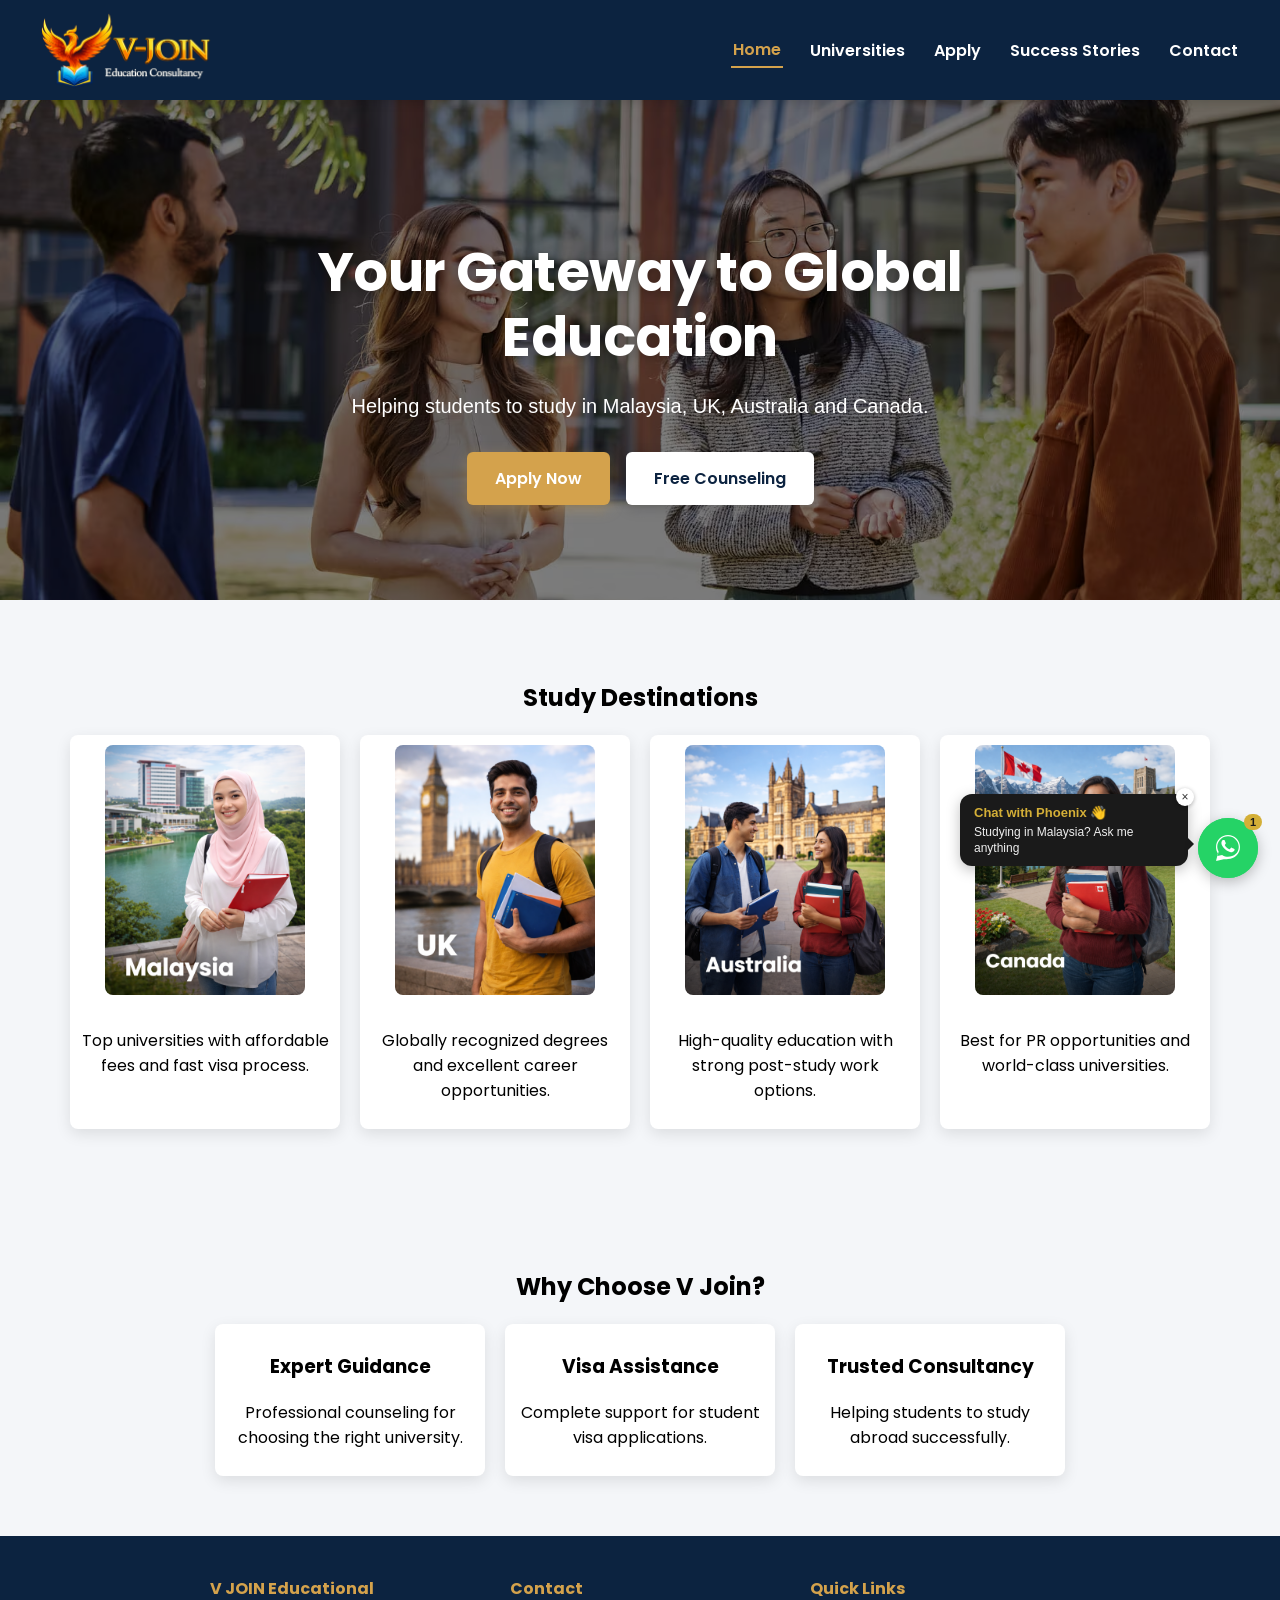
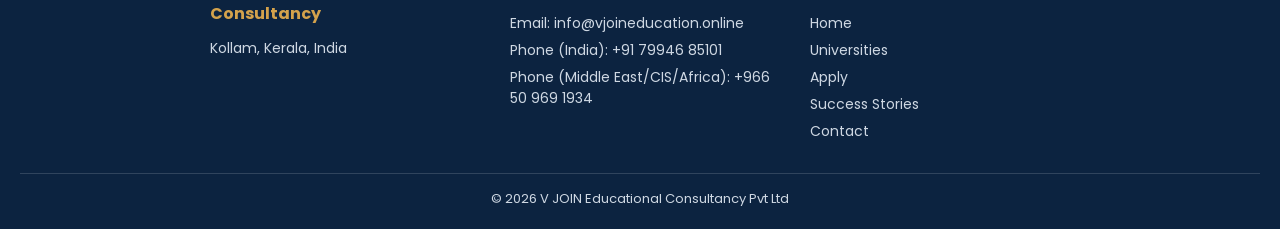
==== commit 95eebb19: "Replace WhatsApp widget with user-provided Phoenix chat version Swap in the new widget design (dark " ====
--- a/index.html
+++ b/index.html
@@ -173,585 +173,435 @@
 </footer>
 
 <!-- WhatsApp Lead Qualifier Widget -->
-<div class="wa-widget" id="waWidget">
-
-<div class="wa-teaser" id="waTeaser">👋 Studying in Malaysia? Ask us anything</div>
-
-<div class="wa-chat-panel" id="waChatPanel" role="dialog" aria-label="Chat with V JOIN Educational Consultancy" aria-hidden="true">
-<div class="wa-chat-header">
-<span>V JOIN Assistant</span>
-<button type="button" class="wa-chat-close" id="waChatClose" aria-label="Close chat">&times;</button>
-</div>
-<div class="wa-chat-body" id="waChatBody"></div>
-</div>
-
-<button type="button" class="wa-bubble" id="waBubble" aria-label="Chat with us on WhatsApp" aria-expanded="false" aria-controls="waChatPanel">
-<span class="wa-pulse-ring" aria-hidden="true"></span>
-<svg viewBox="0 0 24 24" aria-hidden="true"><path d="M12.031 6.172c-3.181 0-5.767 2.586-5.768 5.766-.001 1.298.38 2.27 1.019 3.287l-.582 2.128 2.182-.573c.978.58 1.911.928 3.145.929 3.178 0 5.767-2.587 5.768-5.766.001-3.187-2.575-5.77-5.764-5.771zm3.392 8.244c-.144.405-.837.774-1.17.824-.299.045-.677.063-1.092-.069-.252-.08-.575-.187-.988-.365-1.739-.751-2.874-2.502-2.961-2.617-.087-.116-.708-.94-.708-1.793s.448-1.273.607-1.446c.159-.173.346-.217.462-.217l.332.006c.106.005.249-.04.39.298.144.347.491 1.2.534 1.287.043.087.072.188.014.304-.058.116-.087.188-.173.289l-.26.304c-.087.086-.177.18-.076.354.101.174.449.741.964 1.201.663.591 1.221.774 1.394.86s.274.072.376-.043c.101-.116.433-.506.549-.68.116-.173.231-.145.39-.087s1.011.477 1.184.564.289.13.332.202c.045.072.045.419-.1.824zM12 2C6.477 2 2 6.477 2 12c0 1.892.525 3.663 1.437 5.174L2.062 22l4.943-1.372A9.958 9.958 0 0012 22c5.523 0 10-4.477 10-10S17.523 2 12 2z"/></svg>
-<span class="wa-badge" aria-hidden="true">1</span>
-</button>
-
-</div>
+<!-- ============================================================
+     V-JOIN Floating WhatsApp Lead-Qualifier Widget
+     ============================================================
+     HOW IT WORKS:
+     - Bubble opens a chat-style panel (looks and feels like a
+       real chat assistant, but it's simple pre-scripted logic —
+       no backend, no AI API, nothing that can go wrong or cost
+       money to run).
+     - It asks 3 questions one at a time, like a real conversation:
+         1. Latest education level
+         2. Program they're interested in
+         3. Preferred communication language
+     - After all 3 are answered, it shows one final button that
+       opens REAL WhatsApp with your number, with all 3 answers
+       already typed into the message — so you open the chat
+       already knowing who they are and what they need.
+     ============================================================ -->
 
 <style>
-.wa-widget{
-position:fixed;
-bottom:20px;
-right:20px;
-z-index:999;
-font-family:'Poppins', sans-serif;
-}
-
-.wa-bubble{
-position:relative;
-display:flex;
-align-items:center;
-justify-content:center;
-width:60px;
-height:60px;
-background:#25D366;
-border:none;
-border-radius:50%;
-cursor:pointer;
-appearance:none;
-box-shadow:0 5px 10px rgba(0,0,0,0.25);
-transition:transform 0.3s ease, background 0.3s ease;
-z-index:1;
-padding:0;
-}
-
-.wa-bubble:hover{
-background:#1ebe5d;
-transform:scale(1.08);
-}
-
-.wa-bubble svg{
-width:30px;
-height:30px;
-fill:white;
-position:relative;
-z-index:2;
-pointer-events:none;
-}
-
-.wa-pulse-ring{
-position:absolute;
-inset:0;
-border-radius:50%;
-background:#25D366;
-z-index:0;
-animation:waPulse 2.5s ease-out infinite;
-pointer-events:none;
-}
-
-.wa-bubble.wa-engaged .wa-pulse-ring{
-animation:none;
-opacity:0;
-}
-
-@keyframes waPulse{
-0%{ transform:scale(1); opacity:0.55; }
-70%, 100%{ transform:scale(1.7); opacity:0; }
-}
-
-.wa-badge{
-position:absolute;
-top:-4px;
-right:-4px;
-width:18px;
-height:18px;
-background:#ff3b30;
-color:white;
-font-size:11px;
-font-weight:700;
-border-radius:50%;
-display:flex;
-align-items:center;
-justify-content:center;
-border:2px solid white;
-z-index:3;
-pointer-events:none;
-}
-
-.wa-bubble.wa-engaged .wa-badge{
-display:none;
-}
-
-.wa-teaser{
-position:absolute;
-bottom:75px;
-right:0;
-max-width:220px;
-background:white;
-color:#0c2340;
-padding:10px 14px;
-border-radius:10px;
-font-size:14px;
-font-weight:500;
-line-height:1.4;
-box-shadow:0 4px 14px rgba(0,0,0,0.2);
-opacity:0;
-transform:translateY(8px);
-pointer-events:none;
-transition:opacity 0.4s ease, transform 0.4s ease;
-}
-
-.wa-teaser::after{
-content:"";
-position:absolute;
-bottom:-6px;
-right:20px;
-width:12px;
-height:12px;
-background:white;
-transform:rotate(45deg);
-}
-
-.wa-teaser.wa-teaser-visible{
-opacity:1;
-transform:translateY(0);
-pointer-events:auto;
-}
-
-.wa-chat-panel{
-position:absolute;
-bottom:75px;
-right:0;
-width:320px;
-max-width:calc(100vw - 40px);
-max-height:440px;
-background:white;
-border-radius:14px;
-box-shadow:0 10px 30px rgba(0,0,0,0.25);
-display:flex;
-flex-direction:column;
-overflow:hidden;
-opacity:0;
-transform:translateY(12px) scale(0.98);
-pointer-events:none;
-transition:opacity 0.25s ease, transform 0.25s ease;
-}
-
-.wa-chat-panel.wa-chat-open{
-opacity:1;
-transform:translateY(0) scale(1);
-pointer-events:auto;
-}
-
-.wa-chat-header{
-background:#0c2340;
-color:white;
-padding:14px 16px;
-display:flex;
-align-items:center;
-justify-content:space-between;
-font-weight:600;
-font-size:15px;
-flex-shrink:0;
-}
-
-.wa-chat-close{
-background:none;
-border:none;
-color:white;
-font-size:22px;
-line-height:1;
-cursor:pointer;
-padding:0 4px;
-}
-
-.wa-chat-body{
-padding:16px;
-overflow-y:auto;
-flex:1;
-display:flex;
-flex-direction:column;
-gap:10px;
-background:#f4f6f9;
-}
-
-.wa-msg{
-display:flex;
-}
-
-.wa-msg-bot{
-justify-content:flex-start;
-}
-
-.wa-msg-user{
-justify-content:flex-end;
-}
-
-.wa-bubble-text{
-max-width:82%;
-padding:10px 14px;
-border-radius:14px;
-font-size:14px;
-line-height:1.4;
-}
-
-.wa-msg-bot .wa-bubble-text{
-background:white;
-color:#0c2340;
-border-bottom-left-radius:4px;
-box-shadow:0 2px 6px rgba(0,0,0,0.08);
-}
-
-.wa-msg-user .wa-bubble-text{
-background:#25D366;
-color:white;
-border-bottom-right-radius:4px;
-}
-
-.wa-typing-dots{
-display:flex;
-gap:4px;
-padding:12px 14px;
-}
-
-.wa-typing-dots span{
-width:6px;
-height:6px;
-border-radius:50%;
-background:#9aa5b1;
-animation:waTypingBounce 1.2s infinite ease-in-out;
-}
-
-.wa-typing-dots span:nth-child(2){ animation-delay:0.15s; }
-.wa-typing-dots span:nth-child(3){ animation-delay:0.3s; }
-
-@keyframes waTypingBounce{
-0%, 60%, 100%{ transform:translateY(0); opacity:0.5; }
-30%{ transform:translateY(-4px); opacity:1; }
-}
-
-.wa-choices{
-display:flex;
-flex-wrap:wrap;
-gap:8px;
-margin-top:2px;
-}
-
-.wa-choice-btn{
-background:white;
-border:1.5px solid #25D366;
-color:#0c2340;
-font-size:13px;
-font-weight:600;
-padding:8px 12px;
-border-radius:20px;
-cursor:pointer;
-transition:background 0.2s ease, color 0.2s ease;
-font-family:'Poppins', sans-serif;
-}
-
-.wa-choice-btn:hover:not(:disabled){
-background:#25D366;
-color:white;
-}
-
-.wa-choice-btn:disabled{
-opacity:0.5;
-cursor:default;
-}
-
-.wa-handoff{
-display:flex;
-justify-content:center;
-margin-top:6px;
-}
-
-.wa-handoff-btn{
-background:#25D366;
-color:white;
-text-decoration:none;
-font-weight:700;
-font-size:14px;
-padding:12px 20px;
-border-radius:24px;
-box-shadow:0 4px 12px rgba(37,211,102,0.35);
-transition:transform 0.2s ease, background 0.2s ease;
-}
-
-.wa-handoff-btn:hover{
-background:#1ebe5d;
-transform:translateY(-2px);
-}
-
-.wa-bubble:focus-visible,
-.wa-choice-btn:focus-visible,
-.wa-chat-close:focus-visible,
-.wa-handoff-btn:focus-visible{
-outline:3px solid #d4a24c;
-outline-offset:2px;
-}
-
-@media (prefers-reduced-motion: reduce){
-.wa-pulse-ring{
-animation:none;
-opacity:0;
-}
-.wa-typing-dots span{
-animation:none;
-opacity:1;
-}
-}
-
-@media (max-width:420px){
-.wa-teaser{
-max-width:180px;
-font-size:13px;
-}
-.wa-chat-panel{
-width:calc(100vw - 32px);
-right:-4px;
-max-height:70vh;
-}
-}
+  #vj-wa-bubble {
+    position: fixed; bottom: 22px; right: 22px;
+    width: 60px; height: 60px; border-radius: 50%;
+    background: #25D366; display: flex; align-items: center; justify-content: center;
+    box-shadow: 0 4px 14px rgba(0,0,0,0.25); cursor: pointer; z-index: 9999;
+    transition: transform 0.2s ease;
+  }
+  #vj-wa-bubble:hover { transform: scale(1.07); }
+  #vj-wa-bubble svg { width: 32px; height: 32px; position: relative; z-index: 2; pointer-events: none; }
+  #vj-wa-badge {
+    position: absolute; top: -4px; right: -4px; background: #d4af37; color: #1a1a1a;
+    font-size: 11px; font-weight: 700; padding: 2px 6px; border-radius: 10px;
+    font-family: Arial, sans-serif; z-index: 3; pointer-events: none;
+  }
+
+  /* ---- Icon pulse ring: independent of the teaser, runs continuously ---- */
+  .vj-pulse-ring {
+    position: absolute; inset: 0; border-radius: 50%;
+    background: #25D366; z-index: 0; pointer-events: none;
+    animation: vjPulse 2.5s ease-out infinite;
+  }
+  @keyframes vjPulse {
+    0% { transform: scale(1); opacity: 0.55; }
+    70%, 100% { transform: scale(1.7); opacity: 0; }
+  }
+
+  /* ---- Teaser label: appears on load, auto-hides, reappears on a cycle ---- */
+  #vj-wa-teaser {
+    position: fixed;
+    bottom: 34px;
+    right: 92px;
+    background: #1a1a1a;
+    color: #fff;
+    padding: 10px 14px;
+    border-radius: 12px;
+    font-family: Arial, Helvetica, sans-serif;
+    max-width: 200px;
+    line-height: 1.35;
+    box-shadow: 0 4px 14px rgba(0,0,0,0.25);
+    z-index: 9998;
+    cursor: pointer;
+    opacity: 0;
+    transform: translateX(10px);
+    pointer-events: none;
+    transition: opacity 0.35s ease, transform 0.35s ease;
+  }
+  #vj-wa-teaser.vj-teaser-visible {
+    opacity: 1;
+    transform: translateX(0);
+    pointer-events: auto;
+  }
+  #vj-wa-teaser.vj-teaser-hidden {
+    display: none;
+  }
+  #vj-wa-teaser .vj-teaser-title { font-weight: bold; font-size: 13px; color: #d4af37; }
+  #vj-wa-teaser .vj-teaser-sub { font-size: 12px; color: #eee; margin-top: 2px; }
+  #vj-wa-teaser::after {
+    content: "";
+    position: absolute;
+    right: -6px;
+    bottom: 16px;
+    width: 0; height: 0;
+    border-top: 6px solid transparent;
+    border-bottom: 6px solid transparent;
+    border-left: 6px solid #1a1a1a;
+  }
+  #vj-wa-teaser-close {
+    position: absolute; top: -6px; right: -6px;
+    background: #fff; color: #333; width: 18px; height: 18px; border-radius: 50%;
+    font-size: 12px; display: flex; align-items: center; justify-content: center;
+    box-shadow: 0 1px 4px rgba(0,0,0,0.3); cursor: pointer;
+  }
+
+  @media (prefers-reduced-motion: reduce) {
+    .vj-pulse-ring { animation: none; opacity: 0; }
+    #vj-wa-teaser { transition: opacity 0.2s ease; }
+    #vj-wa-teaser.vj-teaser-visible { transform: translateX(0) !important; }
+  }
+
+  #vj-wa-panel {
+    position: fixed; bottom: 96px; right: 22px; width: 320px; max-width: calc(100vw - 40px);
+    background: #fff; border-radius: 14px; box-shadow: 0 10px 40px rgba(0,0,0,0.25);
+    font-family: Arial, Helvetica, sans-serif; display: none; flex-direction: column;
+    overflow: hidden; z-index: 9999;
+  }
+  #vj-wa-panel.open { display: flex; }
+
+  #vj-wa-header {
+    background: linear-gradient(135deg, #1a1a1a, #2b2b2b); color: #d4af37;
+    padding: 14px 16px; display: flex; align-items: center; gap: 10px;
+  }
+  #vj-wa-header img { width: 34px; height: 34px; border-radius: 50%; background: #fff; object-fit: contain; padding: 2px; }
+  #vj-wa-header .vj-title { font-weight: bold; font-size: 14px; color: #fff; }
+  #vj-wa-header .vj-sub { font-size: 11px; color: #d4af37; }
+  #vj-wa-close { margin-left: auto; cursor: pointer; color: #ccc; font-size: 18px; line-height: 1; }
+
+  #vj-wa-body {
+    padding: 14px 16px; background: #ece5dd; max-height: 380px; overflow-y: auto;
+  }
+  .vj-msg-bot {
+    background: #fff; padding: 10px 12px; border-radius: 10px 10px 10px 2px; font-size: 13.5px;
+    color: #1a1a1a; margin-bottom: 10px; max-width: 88%; box-shadow: 0 1px 2px rgba(0,0,0,0.08);
+  }
+  .vj-msg-user {
+    background: #d9fdd3; padding: 10px 12px; border-radius: 10px 10px 2px 10px; font-size: 13.5px;
+    color: #1a1a1a; margin-bottom: 10px; max-width: 88%; margin-left: auto;
+    box-shadow: 0 1px 2px rgba(0,0,0,0.08);
+  }
+  .vj-typing {
+    display: inline-flex; gap: 4px; background: #fff; padding: 10px 14px; border-radius: 10px 10px 10px 2px;
+    margin-bottom: 10px; width: fit-content;
+  }
+  .vj-typing span {
+    width: 6px; height: 6px; border-radius: 50%; background: #999; animation: vjBlink 1.2s infinite;
+  }
+  .vj-typing span:nth-child(2) { animation-delay: 0.2s; }
+  .vj-typing span:nth-child(3) { animation-delay: 0.4s; }
+  @keyframes vjBlink { 0%, 80%, 100% { opacity: 0.3; } 40% { opacity: 1; } }
+
+  .vj-quick-replies { display: flex; flex-direction: column; gap: 8px; margin-bottom: 10px; }
+  .vj-quick-btn {
+    background: #fff; border: 1.5px solid #25D366; color: #1a1a1a; padding: 8px 10px;
+    border-radius: 8px; font-size: 13px; text-align: left; cursor: pointer;
+  }
+  .vj-quick-btn:hover { background: #eafaf1; }
+
+  .vj-text-row { display: flex; gap: 6px; margin-bottom: 10px; }
+  .vj-text-row input {
+    flex: 1; padding: 8px 10px; border-radius: 8px; border: 1.5px solid #ccc; font-size: 13px;
+  }
+  .vj-text-row button {
+    background: #25D366; color: #fff; border: none; padding: 0 14px; border-radius: 8px; cursor: pointer; font-weight: bold;
+  }
+
+  #vj-wa-footer { padding: 12px 16px; background: #f7f7f7; border-top: 1px solid #eee; }
+  #vj-wa-cta {
+    display: block; width: 100%; background: #25D366; color: #fff; text-align: center; padding: 11px;
+    border-radius: 8px; font-weight: bold; font-size: 14px; text-decoration: none; box-sizing: border-box;
+  }
+  #vj-wa-cta:hover { background: #1ebe57; }
 </style>
 
+<div id="vj-wa-teaser" onclick="vjToggleWA()">
+  <div id="vj-wa-teaser-close" onclick="vjHideTeaser(event)">&times;</div>
+  <div class="vj-teaser-title">Chat with Phoenix 👋</div>
+  <div class="vj-teaser-sub">Studying in Malaysia? Ask me anything</div>
+</div>
+
+<div id="vj-wa-bubble" onclick="vjToggleWA()">
+  <span class="vj-pulse-ring" aria-hidden="true"></span>
+  <span id="vj-wa-badge">1</span>
+  <svg viewBox="0 0 32 32" fill="white"><path d="M16.001 3C9.373 3 4 8.373 4 15c0 2.386.7 4.61 1.902 6.475L4 29l7.727-1.867A11.94 11.94 0 0 0 16.001 27C22.628 27 28 21.627 28 15S22.628 3 16.001 3zm0 21.75c-1.973 0-3.86-.53-5.49-1.53l-.393-.234-4.585 1.107 1.14-4.47-.256-.406A9.71 9.71 0 0 1 5.25 15c0-5.928 4.823-10.75 10.751-10.75S26.75 9.072 26.75 15 21.929 24.75 16.001 24.75zm5.94-8.06c-.325-.163-1.924-.95-2.222-1.058-.298-.108-.515-.163-.732.163-.216.325-.84 1.058-1.03 1.276-.19.217-.38.244-.705.081-.325-.163-1.372-.505-2.614-1.612-.966-.86-1.618-1.922-1.808-2.247-.19-.325-.02-.5.143-.663.147-.146.325-.38.487-.57.163-.19.217-.325.325-.542.108-.217.054-.407-.027-.57-.081-.163-.732-1.765-1.004-2.417-.264-.634-.532-.548-.732-.558l-.624-.011c-.217 0-.57.081-.868.407-.298.325-1.138 1.112-1.138 2.713 0 1.6 1.165 3.146 1.327 3.363.163.217 2.29 3.497 5.55 4.905.776.335 1.381.535 1.853.685.778.247 1.486.212 2.046.129.624-.093 1.924-.786 2.196-1.545.271-.76.271-1.41.19-1.545-.081-.135-.298-.217-.623-.38z"/></svg>
+</div>
+
+<div id="vj-wa-panel">
+  <div id="vj-wa-header">
+    <img src="images/logo.png" alt="V-JOIN">
+    <div>
+      <div class="vj-title">Phoenix from V-JOIN</div>
+      <div class="vj-sub">Usually replies within minutes</div>
+    </div>
+    <div id="vj-wa-close" onclick="vjToggleWA()">&times;</div>
+  </div>
+
+  <div id="vj-wa-body"></div>
+
+  <div id="vj-wa-footer">
+    <a id="vj-wa-cta" href="#" target="_blank" style="display:none;">Continue on WhatsApp</a>
+  </div>
+</div>
+
 <script>
-(function(){
-"use strict";
-
-var OPENED_KEY = "vjoinWaWidgetOpened";
-var TEASER_DELAY = 4000;
-var TEASER_VISIBLE = 6000;
-var TEASER_REPEAT = 25000;
-
-function hasOpened(){
-try{
-return sessionStorage.getItem(OPENED_KEY) === "1";
-}catch(e){
-return false;
-}
-}
-
-function markOpened(){
-try{
-sessionStorage.setItem(OPENED_KEY, "1");
-}catch(e){}
-}
-
-var STEPS = [
-{
-key: "education",
-question: "Hi 👋 I'm the V JOIN assistant. To get started — what's your current education level?",
-options: ["High School / +2", "Bachelor's Degree", "Master's Degree", "Other"],
-ack: function(answer){
-var acks = {
-"High School / +2": "Got it — plenty of great foundation programs in Malaysia to bridge into a degree.",
-"Bachelor's Degree": "Nice, a Bachelor's degree opens up strong Master's options in Malaysia.",
-"Master's Degree": "A Master's already — we can look at specialized or PhD-track options too.",
-"Other": "Thanks, noted."
-};
-return acks[answer] || "Thanks, noted.";
-}
-},
-{
-key: "program",
-question: "Which field are you most interested in studying?",
-options: ["Business / Management", "Computer Science / IT", "Engineering", "Hospitality & Tourism", "Other"],
-ack: function(answer){
-var acks = {
-"Business / Management": "Malaysia's a strong hub for business programs with solid work-visa pathways after graduation.",
-"Computer Science / IT": "Good choice — Malaysian universities have really strong, affordable CS/IT programs right now.",
-"Engineering": "Malaysia has well-recognized engineering programs with international accreditation.",
-"Hospitality & Tourism": "Malaysia's hospitality programs are known for strong industry placements.",
-"Other": "Great, we'll find the right fit for that."
-};
-return acks[answer] || "Great, we'll find the right fit for that.";
-}
-},
-{
-key: "language",
-question: "Last one — which language would you prefer to chat in?",
-options: ["English", "Malayalam", "Hindi", "Arabic", "Other"],
-ack: function(answer){
-var openers = ["Perfect", "Great", "Got it", "Nice", "Understood"];
-var opener = openers[Math.floor(Math.random() * openers.length)];
-return opener + ", we'll make sure someone who speaks " + answer + " connects with you.";
-}
-}
-];
-
-document.addEventListener("DOMContentLoaded", function(){
-var bubble = document.getElementById("waBubble");
-var teaser = document.getElementById("waTeaser");
-var panel = document.getElementById("waChatPanel");
-var closeBtn = document.getElementById("waChatClose");
-var chatBody = document.getElementById("waChatBody");
-if(!bubble || !teaser || !panel || !chatBody) return;
-
-var teaserTimer = null;
-var chatStarted = false;
-var answers = {};
-
-function scrollToBottom(){
-chatBody.scrollTop = chatBody.scrollHeight;
-}
-
-function appendMessage(sender, text){
-var msg = document.createElement("div");
-msg.className = "wa-msg wa-msg-" + sender;
-var bubbleEl = document.createElement("div");
-bubbleEl.className = "wa-bubble-text";
-bubbleEl.textContent = text;
-msg.appendChild(bubbleEl);
-chatBody.appendChild(msg);
-scrollToBottom();
-return msg;
-}
-
-function showTyping(){
-var msg = document.createElement("div");
-msg.className = "wa-msg wa-msg-bot";
-var dots = document.createElement("div");
-dots.className = "wa-bubble-text wa-typing-dots";
-dots.appendChild(document.createElement("span"));
-dots.appendChild(document.createElement("span"));
-dots.appendChild(document.createElement("span"));
-msg.appendChild(dots);
-chatBody.appendChild(msg);
-scrollToBottom();
-return msg;
-}
-
-function botSay(text, callback){
-var typingEl = showTyping();
-var delay = 900 + Math.random() * 500;
-setTimeout(function(){
-typingEl.remove();
-appendMessage("bot", text);
-if(callback) callback();
-}, delay);
-}
-
-function showChoices(options, onSelect){
-var wrap = document.createElement("div");
-wrap.className = "wa-choices";
-options.forEach(function(opt){
-var btn = document.createElement("button");
-btn.type = "button";
-btn.className = "wa-choice-btn";
-btn.textContent = opt;
-btn.addEventListener("click", function(){
-wrap.querySelectorAll(".wa-choice-btn").forEach(function(b){ b.disabled = true; });
-onSelect(opt, wrap);
-});
-wrap.appendChild(btn);
-});
-chatBody.appendChild(wrap);
-scrollToBottom();
-return wrap;
-}
-
-function askStep(index){
-var step = STEPS[index];
-botSay(step.question, function(){
-showChoices(step.options, function(answer, wrapEl){
-appendMessage("user", answer);
-wrapEl.remove();
-answers[step.key] = answer;
-setTimeout(function(){
-botSay(step.ack(answer), function(){
-if(index + 1 < STEPS.length){
-setTimeout(function(){ askStep(index + 1); }, 500);
-}else{
-finishChat();
-}
-});
-}, 300);
-});
-});
-}
-
-function buildWhatsAppLink(){
-var lines = [
-"Hi! I'd like to know more about studying abroad.",
-"",
-"Education: " + answers.education,
-"Program: " + answers.program,
-"Preferred Language: " + answers.language
-];
-return "https://wa.me/917994685101?text=" + encodeURIComponent(lines.join("\n"));
-}
-
-function finishChat(){
-botSay("Thanks for sharing all that! Tap below and we'll continue on WhatsApp with everything you've told us.", function(){
-var handoff = document.createElement("div");
-handoff.className = "wa-handoff";
-var link = document.createElement("a");
-link.className = "wa-handoff-btn";
-link.target = "_blank";
-link.rel = "noopener";
-link.href = buildWhatsAppLink();
-link.textContent = "Continue on WhatsApp";
-handoff.appendChild(link);
-chatBody.appendChild(handoff);
-scrollToBottom();
-});
-}
-
-function startChatIfNeeded(){
-if(chatStarted) return;
-chatStarted = true;
-askStep(0);
-}
-
-function openPanel(){
-panel.classList.add("wa-chat-open");
-panel.setAttribute("aria-hidden", "false");
-bubble.setAttribute("aria-expanded", "true");
-bubble.classList.add("wa-engaged");
-markOpened();
-clearTimeout(teaserTimer);
-teaser.classList.remove("wa-teaser-visible");
-startChatIfNeeded();
-closeBtn.focus();
-}
-
-function closePanel(){
-panel.classList.remove("wa-chat-open");
-panel.setAttribute("aria-hidden", "true");
-bubble.setAttribute("aria-expanded", "false");
-bubble.focus();
-}
-
-bubble.addEventListener("click", function(){
-if(panel.classList.contains("wa-chat-open")){
-closePanel();
-}else{
-openPanel();
-}
-});
-
-closeBtn.addEventListener("click", closePanel);
-
-document.addEventListener("keydown", function(e){
-if(e.key === "Escape" && panel.classList.contains("wa-chat-open")){
-closePanel();
-}
-});
-
-function showTeaser(){
-if(hasOpened()) return;
-teaser.classList.add("wa-teaser-visible");
-teaserTimer = setTimeout(hideTeaser, TEASER_VISIBLE);
-}
-
-function hideTeaser(){
-teaser.classList.remove("wa-teaser-visible");
-if(!hasOpened()){
-teaserTimer = setTimeout(showTeaser, TEASER_REPEAT);
-}
-}
-
-if(!hasOpened()){
-teaserTimer = setTimeout(showTeaser, TEASER_DELAY);
-}
-});
-})();
+  // ---- EDIT THIS ----
+  const VJ_WHATSAPP_NUMBER = "917994685101";
+  // --------------------
+
+  const VJ_OPENED_KEY = "vjPhoenixWidgetOpened";
+  const VJ_TEASER_DELAY = 1000;    // first appearance, ~1s after load
+  const VJ_TEASER_VISIBLE = 7000;  // stays visible ~7s
+  const VJ_TEASER_REPEAT = 25000;  // then waits ~25s before showing again
+
+  function vjHasOpened() {
+    try { return sessionStorage.getItem(VJ_OPENED_KEY) === "1"; } catch (e) { return false; }
+  }
+
+  function vjMarkOpened() {
+    try { sessionStorage.setItem(VJ_OPENED_KEY, "1"); } catch (e) {}
+  }
+
+  const vjAnswers = { education: "", program: "", language: "" };
+  let vjStarted = false;
+  const vjBody = document.getElementById('vj-wa-body');
+
+  let vjTeaserCycleTimer = null;
+
+  function vjShowTeaserEl() {
+    if (vjHasOpened()) return;
+    const teaser = document.getElementById('vj-wa-teaser');
+    if (!teaser) return;
+    teaser.classList.remove('vj-teaser-hidden');
+    teaser.classList.add('vj-teaser-visible');
+    vjTeaserCycleTimer = setTimeout(vjAutoHideTeaser, VJ_TEASER_VISIBLE);
+  }
+
+  function vjAutoHideTeaser() {
+    const teaser = document.getElementById('vj-wa-teaser');
+    if (teaser) teaser.classList.remove('vj-teaser-visible');
+    if (!vjHasOpened()) {
+      vjTeaserCycleTimer = setTimeout(vjShowTeaserEl, VJ_TEASER_REPEAT);
+    }
+  }
+
+  function vjHideTeaser(event) {
+    event.stopPropagation(); // don't trigger the chat open when tapping the X
+    vjMarkOpened();
+    clearTimeout(vjTeaserCycleTimer);
+    const teaser = document.getElementById('vj-wa-teaser');
+    if (teaser) {
+      teaser.classList.remove('vj-teaser-visible');
+      teaser.classList.add('vj-teaser-hidden');
+    }
+  }
+
+  function vjToggleWA() {
+    const panel = document.getElementById('vj-wa-panel');
+    panel.classList.toggle('open');
+    if (panel.classList.contains('open')) {
+      vjMarkOpened();
+      clearTimeout(vjTeaserCycleTimer);
+      const teaser = document.getElementById('vj-wa-teaser');
+      if (teaser) {
+        teaser.classList.remove('vj-teaser-visible');
+        teaser.classList.add('vj-teaser-hidden');
+      }
+      if (!vjStarted) {
+        vjStarted = true;
+        vjStartFlow();
+      }
+    }
+  }
+
+  // Bootstrap the teaser cycle - only if the visitor hasn't already
+  // opened the chat or dismissed the teaser earlier in this visit
+  // (persists across every page on the site via sessionStorage).
+  (function () {
+    const teaser = document.getElementById('vj-wa-teaser');
+    if (vjHasOpened()) {
+      if (teaser) teaser.classList.add('vj-teaser-hidden');
+    } else {
+      vjTeaserCycleTimer = setTimeout(vjShowTeaserEl, VJ_TEASER_DELAY);
+    }
+  })();
+
+  function vjBotBubble(html) {
+    const div = document.createElement('div');
+    div.className = 'vj-msg-bot';
+    div.innerHTML = html;
+    vjBody.appendChild(div);
+    vjBody.scrollTop = vjBody.scrollHeight;
+  }
+
+  function vjUserBubble(text) {
+    const div = document.createElement('div');
+    div.className = 'vj-msg-user';
+    div.textContent = text;
+    vjBody.appendChild(div);
+    vjBody.scrollTop = vjBody.scrollHeight;
+  }
+
+  function vjShowTyping(callback, delay = 700) {
+    const typing = document.createElement('div');
+    typing.className = 'vj-typing';
+    typing.id = 'vj-typing-indicator';
+    typing.innerHTML = '<span></span><span></span><span></span>';
+    vjBody.appendChild(typing);
+    vjBody.scrollTop = vjBody.scrollHeight;
+    setTimeout(() => {
+      const el = document.getElementById('vj-typing-indicator');
+      if (el) el.remove();
+      callback();
+    }, delay);
+  }
+
+  function vjClearInteractive() {
+    document.querySelectorAll('.vj-quick-replies, .vj-text-row').forEach(el => el.remove());
+  }
+
+  function vjRenderQuickReplies(options, onPick) {
+    const wrap = document.createElement('div');
+    wrap.className = 'vj-quick-replies';
+    options.forEach(opt => {
+      const btn = document.createElement('button');
+      btn.className = 'vj-quick-btn';
+      btn.textContent = opt;
+      btn.onclick = () => onPick(opt);
+      wrap.appendChild(btn);
+    });
+    vjBody.appendChild(wrap);
+    vjBody.scrollTop = vjBody.scrollHeight;
+  }
+
+  function vjRenderTextInput(placeholder, onSubmit) {
+    const wrap = document.createElement('div');
+    wrap.className = 'vj-text-row';
+    const input = document.createElement('input');
+    input.placeholder = placeholder;
+    const btn = document.createElement('button');
+    btn.textContent = 'Go';
+    const submit = () => {
+      if (input.value.trim() === '') return;
+      onSubmit(input.value.trim());
+    };
+    btn.onclick = submit;
+    input.addEventListener('keypress', e => { if (e.key === 'Enter') submit(); });
+    wrap.appendChild(input);
+    wrap.appendChild(btn);
+    vjBody.appendChild(wrap);
+    vjBody.scrollTop = vjBody.scrollHeight;
+    input.focus();
+  }
+
+  function vjStartFlow() {
+    vjShowTyping(() => {
+      vjBotBubble("👋 Hi! I'm here to connect you with V-JOIN. Just 3 quick questions, then I'll take you straight to WhatsApp.");
+      vjShowTyping(() => vjAskEducation(), 600);
+    }, 500);
+  }
+
+  function vjAskEducation() {
+    vjBotBubble("1️⃣ What's your latest education qualification?");
+    vjRenderQuickReplies(
+      ["High School / +2", "Bachelor's Degree", "Master's Degree", "Other"],
+      (choice) => {
+        vjClearInteractive();
+        if (choice === "Other") {
+          vjRenderTextInput("Type your qualification...", (text) => {
+            vjAnswers.education = text;
+            vjUserBubble(text);
+            document.querySelector('.vj-text-row')?.remove();
+            vjShowTyping(() => vjAskProgram(), 600);
+          });
+        } else {
+          vjAnswers.education = choice;
+          vjUserBubble(choice);
+          vjShowTyping(() => vjAskProgram(), 600);
+        }
+      }
+    );
+  }
+
+  function vjAskProgram() {
+    vjBotBubble("2️⃣ Which program are you interested in?");
+    vjRenderQuickReplies(
+      ["Business / Management", "Computer Science / IT", "Engineering", "Hospitality & Tourism", "Other"],
+      (choice) => {
+        vjClearInteractive();
+        if (choice === "Other") {
+          vjRenderTextInput("Type the program...", (text) => {
+            vjAnswers.program = text;
+            vjUserBubble(text);
+            document.querySelector('.vj-text-row')?.remove();
+            vjShowTyping(() => vjAskLanguage(), 600);
+          });
+        } else {
+          vjAnswers.program = choice;
+          vjUserBubble(choice);
+          vjShowTyping(() => vjAskLanguage(), 600);
+        }
+      }
+    );
+  }
+
+  function vjAskLanguage() {
+    vjBotBubble("3️⃣ Preferred language to communicate in?");
+    vjRenderQuickReplies(
+      ["English", "Malayalam", "Hindi", "Other"],
+      (choice) => {
+        vjClearInteractive();
+        if (choice === "Other") {
+          vjRenderTextInput("Type your preferred language...", (text) => {
+            vjAnswers.language = text;
+            vjUserBubble(text);
+            document.querySelector('.vj-text-row')?.remove();
+            vjShowTyping(() => vjFinish(), 600);
+          });
+        } else {
+          vjAnswers.language = choice;
+          vjUserBubble(choice);
+          vjShowTyping(() => vjFinish(), 600);
+        }
+      }
+    );
+  }
+
+  function vjFinish() {
+    vjBotBubble("✅ Thanks! Tap below to continue on WhatsApp — our team will pick up right where we left off.");
+
+    const message =
+      "Hi V-JOIN! I'm interested in studying in Malaysia.\n" +
+      "🎓 Latest education: " + vjAnswers.education + "\n" +
+      "📚 Program interested in: " + vjAnswers.program + "\n" +
+      "💬 Preferred language: " + vjAnswers.language;
+
+    const encoded = encodeURIComponent(message);
+    const link = "https://wa.me/" + VJ_WHATSAPP_NUMBER + "?text=" + encoded;
+
+    const cta = document.getElementById('vj-wa-cta');
+    cta.href = link;
+    cta.style.display = 'block';
+  }
 </script>
 <!-- End WhatsApp Lead Qualifier Widget -->
 
